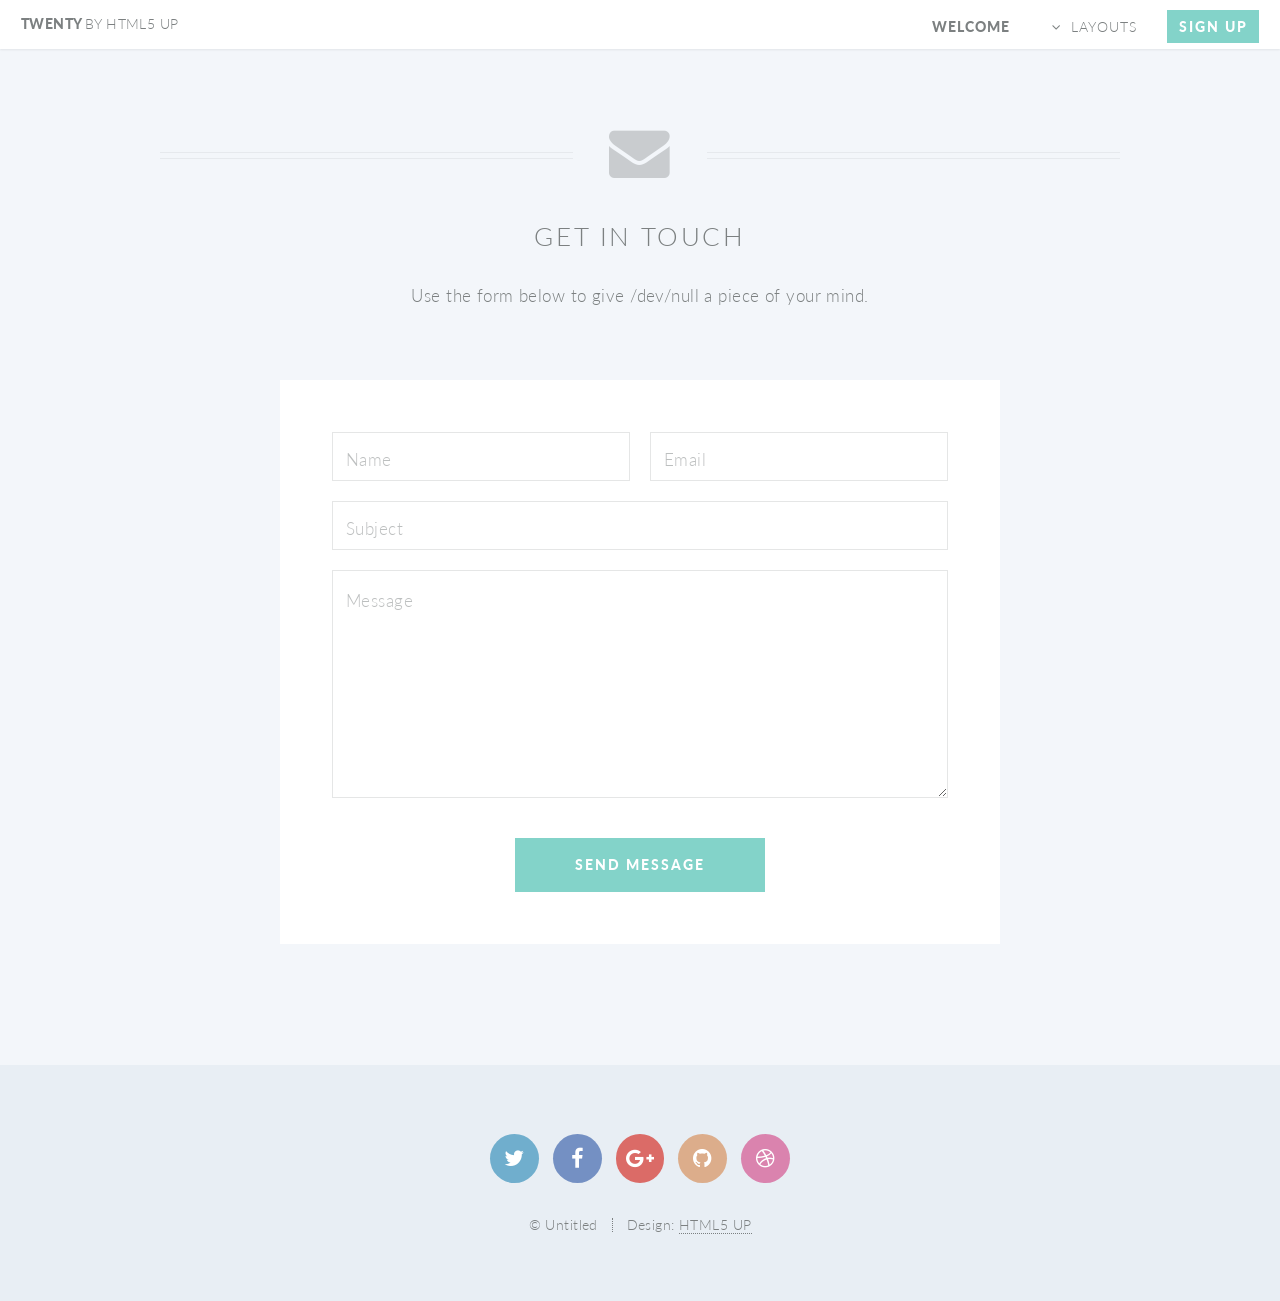
==== contact.html @ ba8e59cf "novo site" ====
<!DOCTYPE HTML>
<!--
	Twenty by HTML5 UP
	html5up.net | @ajlkn
	Free for personal and commercial use under the CCA 3.0 license (html5up.net/license)
-->
<html>
	<head>
		<title>Contact - Twenty by HTML5 UP</title>
		<meta charset="utf-8" />
		<meta name="viewport" content="width=device-width, initial-scale=1" />
		<!--[if lte IE 8]><script src="assets/js/ie/html5shiv.js"></script><![endif]-->
		<link rel="stylesheet" href="assets/css/main.css" />
		<!--[if lte IE 8]><link rel="stylesheet" href="assets/css/ie8.css" /><![endif]-->
		<!--[if lte IE 9]><link rel="stylesheet" href="assets/css/ie9.css" /><![endif]-->
	</head>
	<body class="contact">
		<div id="page-wrapper">

			<!-- Header -->
				<header id="header">
					<h1 id="logo"><a href="index.html">Twenty <span>by HTML5 UP</span></a></h1>
					<nav id="nav">
						<ul>
							<li class="current"><a href="index.html">Welcome</a></li>
							<li class="submenu">
								<a href="#">Layouts</a>
								<ul>
									<li><a href="left-sidebar.html">Left Sidebar</a></li>
									<li><a href="right-sidebar.html">Right Sidebar</a></li>
									<li><a href="no-sidebar.html">No Sidebar</a></li>
									<li><a href="contact.html">Contact</a></li>
									<li class="submenu">
										<a href="#">Submenu</a>
										<ul>
											<li><a href="#">Dolore Sed</a></li>
											<li><a href="#">Consequat</a></li>
											<li><a href="#">Lorem Magna</a></li>
											<li><a href="#">Sed Magna</a></li>
											<li><a href="#">Ipsum Nisl</a></li>
										</ul>
									</li>
								</ul>
							</li>
							<li><a href="#" class="button special">Sign Up</a></li>
						</ul>
					</nav>
				</header>

			<!-- Main -->
				<article id="main">

					<header class="special container">
						<span class="icon fa-envelope"></span>
						<h2>Get In Touch</h2>
						<p>Use the form below to give /dev/null a piece of your mind.</p>
					</header>

					<!-- One -->
						<section class="wrapper style4 special container 75%">

							<!-- Content -->
								<div class="content">
									<form>
										<div class="row 50%">
											<div class="6u 12u(mobile)">
												<input type="text" name="name" placeholder="Name" />
											</div>
											<div class="6u 12u(mobile)">
												<input type="text" name="email" placeholder="Email" />
											</div>
										</div>
										<div class="row 50%">
											<div class="12u">
												<input type="text" name="subject" placeholder="Subject" />
											</div>
										</div>
										<div class="row 50%">
											<div class="12u">
												<textarea name="message" placeholder="Message" rows="7"></textarea>
											</div>
										</div>
										<div class="row">
											<div class="12u">
												<ul class="buttons">
													<li><input type="submit" class="special" value="Send Message" /></li>
												</ul>
											</div>
										</div>
									</form>
								</div>

						</section>

				</article>

			<!-- Footer -->
				<footer id="footer">

					<ul class="icons">
						<li><a href="#" class="icon circle fa-twitter"><span class="label">Twitter</span></a></li>
						<li><a href="#" class="icon circle fa-facebook"><span class="label">Facebook</span></a></li>
						<li><a href="#" class="icon circle fa-google-plus"><span class="label">Google+</span></a></li>
						<li><a href="#" class="icon circle fa-github"><span class="label">Github</span></a></li>
						<li><a href="#" class="icon circle fa-dribbble"><span class="label">Dribbble</span></a></li>
					</ul>

					<ul class="copyright">
						<li>&copy; Untitled</li><li>Design: <a href="http://html5up.net">HTML5 UP</a></li>
					</ul>

				</footer>

		</div>

		<!-- Scripts -->
			<script src="assets/js/jquery.min.js"></script>
			<script src="assets/js/jquery.dropotron.min.js"></script>
			<script src="assets/js/jquery.scrolly.min.js"></script>
			<script src="assets/js/jquery.scrollgress.min.js"></script>
			<script src="assets/js/skel.min.js"></script>
			<script src="assets/js/util.js"></script>
			<!--[if lte IE 8]><script src="assets/js/ie/respond.min.js"></script><![endif]-->
			<script src="assets/js/main.js"></script>

	</body>
</html>
---- assets/css/main.css ----
@import url("font-awesome.min.css");
@import url("https://fonts.googleapis.com/css?family=Lato:300,400,900");

/*
	Twenty by HTML5 UP
	html5up.net | @ajlkn
	Free for personal and commercial use under the CCA 3.0 license (html5up.net/license)
*/

/* Reset */

	html, body, div, span, applet, object, iframe, h1, h2, h3, h4, h5, h6, p, blockquote, pre, a, abbr, acronym, address, big, cite, code, del, dfn, em, img, ins, kbd, q, s, samp, small, strike, strong, sub, sup, tt, var, b, u, i, center, dl, dt, dd, ol, ul, li, fieldset, form, label, legend, table, caption, tbody, tfoot, thead, tr, th, td, article, aside, canvas, details, embed, figure, figcaption, footer, header, hgroup, menu, nav, output, ruby, section, summary, time, mark, audio, video {
		margin: 0;
		padding: 0;
		border: 0;
		font-size: 100%;
		font: inherit;
		vertical-align: baseline;
	}

	article, aside, details, figcaption, figure, footer, header, hgroup, menu, nav, section {
		display: block;
	}

	body {
		line-height: 1;
	}

	ol, ul {
		list-style: none;
	}

	blockquote, q {
		quotes: none;
	}

	blockquote:before, blockquote:after, q:before, q:after {
		content: '';
		content: none;
	}

	table {
		border-collapse: collapse;
		border-spacing: 0;
	}

	body {
		-webkit-text-size-adjust: none;
	}

/* Box Model */

	*, *:before, *:after {
		-moz-box-sizing: border-box;
		-webkit-box-sizing: border-box;
		box-sizing: border-box;
	}

/* Containers */

	.container {
		margin-left: auto;
		margin-right: auto;
	}

	.container.\31 25\25 {
		width: 100%;
		max-width: 1750px;
		min-width: 1400px;
	}

	.container.\37 5\25 {
		width: 1050px;
	}

	.container.\35 0\25 {
		width: 700px;
	}

	.container.\32 5\25 {
		width: 350px;
	}

	.container {
		width: 1400px;
	}

	@media screen and (max-width: 1680px) {

		.container.\31 25\25 {
			width: 100%;
			max-width: 1500px;
			min-width: 1200px;
		}

		.container.\37 5\25 {
			width: 900px;
		}

		.container.\35 0\25 {
			width: 600px;
		}

		.container.\32 5\25 {
			width: 300px;
		}

		.container {
			width: 1200px;
		}

	}

	@media screen and (max-width: 1280px) {

		.container.\31 25\25 {
			width: 100%;
			max-width: 1200px;
			min-width: 960px;
		}

		.container.\37 5\25 {
			width: 720px;
		}

		.container.\35 0\25 {
			width: 480px;
		}

		.container.\32 5\25 {
			width: 240px;
		}

		.container {
			width: 960px;
		}

	}

	@media screen and (max-width: 980px) {

		.container.\31 25\25 {
			width: 100%;
			max-width: 118.75%;
			min-width: 95%;
		}

		.container.\37 5\25 {
			width: 71.25%;
		}

		.container.\35 0\25 {
			width: 47.5%;
		}

		.container.\32 5\25 {
			width: 23.75%;
		}

		.container {
			width: 95%;
		}

	}

	@media screen and (max-width: 840px) {

		.container.\31 25\25 {
			width: 100%;
			max-width: 118.75%;
			min-width: 95%;
		}

		.container.\37 5\25 {
			width: 71.25%;
		}

		.container.\35 0\25 {
			width: 47.5%;
		}

		.container.\32 5\25 {
			width: 23.75%;
		}

		.container {
			width: 95% !important;
		}

	}

	@media screen and (max-width: 736px) {

		.container.\31 25\25 {
			width: 100%;
			max-width: 125%;
			min-width: 100%;
		}

		.container.\37 5\25 {
			width: 75%;
		}

		.container.\35 0\25 {
			width: 50%;
		}

		.container.\32 5\25 {
			width: 25%;
		}

		.container {
			width: 100% !important;
		}

	}

/* Grid */

	.row {
		border-bottom: solid 1px transparent;
		-moz-box-sizing: border-box;
		-webkit-box-sizing: border-box;
		box-sizing: border-box;
	}

	.row > * {
		float: left;
		-moz-box-sizing: border-box;
		-webkit-box-sizing: border-box;
		box-sizing: border-box;
	}

	.row:after, .row:before {
		content: '';
		display: block;
		clear: both;
		height: 0;
	}

	.row.uniform > * > :first-child {
		margin-top: 0;
	}

	.row.uniform > * > :last-child {
		margin-bottom: 0;
	}

	.row.\30 \25 > * {
		padding: 0px 0 0 0px;
	}

	.row.\30 \25 {
		margin: 0px 0 -1px 0px;
	}

	.row.uniform.\30 \25 > * {
		padding: 0px 0 0 0px;
	}

	.row.uniform.\30 \25 {
		margin: 0px 0 -1px 0px;
	}

	.row > * {
		padding: 50px 0 0 50px;
	}

	.row {
		margin: -50px 0 -1px -50px;
	}

	.row.uniform > * {
		padding: 50px 0 0 50px;
	}

	.row.uniform {
		margin: -50px 0 -1px -50px;
	}

	.row.\32 00\25 > * {
		padding: 100px 0 0 100px;
	}

	.row.\32 00\25 {
		margin: -100px 0 -1px -100px;
	}

	.row.uniform.\32 00\25 > * {
		padding: 100px 0 0 100px;
	}

	.row.uniform.\32 00\25 {
		margin: -100px 0 -1px -100px;
	}

	.row.\31 50\25 > * {
		padding: 75px 0 0 75px;
	}

	.row.\31 50\25 {
		margin: -75px 0 -1px -75px;
	}

	.row.uniform.\31 50\25 > * {
		padding: 75px 0 0 75px;
	}

	.row.uniform.\31 50\25 {
		margin: -75px 0 -1px -75px;
	}

	.row.\35 0\25 > * {
		padding: 25px 0 0 25px;
	}

	.row.\35 0\25 {
		margin: -25px 0 -1px -25px;
	}

	.row.uniform.\35 0\25 > * {
		padding: 25px 0 0 25px;
	}

	.row.uniform.\35 0\25 {
		margin: -25px 0 -1px -25px;
	}

	.row.\32 5\25 > * {
		padding: 12.5px 0 0 12.5px;
	}

	.row.\32 5\25 {
		margin: -12.5px 0 -1px -12.5px;
	}

	.row.uniform.\32 5\25 > * {
		padding: 12.5px 0 0 12.5px;
	}

	.row.uniform.\32 5\25 {
		margin: -12.5px 0 -1px -12.5px;
	}

	.\31 2u, .\31 2u\24 {
		width: 100%;
		clear: none;
		margin-left: 0;
	}

	.\31 1u, .\31 1u\24 {
		width: 91.6666666667%;
		clear: none;
		margin-left: 0;
	}

	.\31 0u, .\31 0u\24 {
		width: 83.3333333333%;
		clear: none;
		margin-left: 0;
	}

	.\39 u, .\39 u\24 {
		width: 75%;
		clear: none;
		margin-left: 0;
	}

	.\38 u, .\38 u\24 {
		width: 66.6666666667%;
		clear: none;
		margin-left: 0;
	}

	.\37 u, .\37 u\24 {
		width: 58.3333333333%;
		clear: none;
		margin-left: 0;
	}

	.\36 u, .\36 u\24 {
		width: 50%;
		clear: none;
		margin-left: 0;
	}

	.\35 u, .\35 u\24 {
		width: 41.6666666667%;
		clear: none;
		margin-left: 0;
	}

	.\34 u, .\34 u\24 {
		width: 33.3333333333%;
		clear: none;
		margin-left: 0;
	}

	.\33 u, .\33 u\24 {
		width: 25%;
		clear: none;
		margin-left: 0;
	}

	.\32 u, .\32 u\24 {
		width: 16.6666666667%;
		clear: none;
		margin-left: 0;
	}

	.\31 u, .\31 u\24 {
		width: 8.3333333333%;
		clear: none;
		margin-left: 0;
	}

	.\31 2u\24 + *,
	.\31 1u\24 + *,
	.\31 0u\24 + *,
	.\39 u\24 + *,
	.\38 u\24 + *,
	.\37 u\24 + *,
	.\36 u\24 + *,
	.\35 u\24 + *,
	.\34 u\24 + *,
	.\33 u\24 + *,
	.\32 u\24 + *,
	.\31 u\24 + * {
		clear: left;
	}

	.\-11u {
		margin-left: 91.66667%;
	}

	.\-10u {
		margin-left: 83.33333%;
	}

	.\-9u {
		margin-left: 75%;
	}

	.\-8u {
		margin-left: 66.66667%;
	}

	.\-7u {
		margin-left: 58.33333%;
	}

	.\-6u {
		margin-left: 50%;
	}

	.\-5u {
		margin-left: 41.66667%;
	}

	.\-4u {
		margin-left: 33.33333%;
	}

	.\-3u {
		margin-left: 25%;
	}

	.\-2u {
		margin-left: 16.66667%;
	}

	.\-1u {
		margin-left: 8.33333%;
	}

	@media screen and (max-width: 1680px) {

		.row > * {
			padding: 40px 0 0 40px;
		}

		.row {
			margin: -40px 0 -1px -40px;
		}

		.row.uniform > * {
			padding: 40px 0 0 40px;
		}

		.row.uniform {
			margin: -40px 0 -1px -40px;
		}

		.row.\32 00\25 > * {
			padding: 80px 0 0 80px;
		}

		.row.\32 00\25 {
			margin: -80px 0 -1px -80px;
		}

		.row.uniform.\32 00\25 > * {
			padding: 80px 0 0 80px;
		}

		.row.uniform.\32 00\25 {
			margin: -80px 0 -1px -80px;
		}

		.row.\31 50\25 > * {
			padding: 60px 0 0 60px;
		}

		.row.\31 50\25 {
			margin: -60px 0 -1px -60px;
		}

		.row.uniform.\31 50\25 > * {
			padding: 60px 0 0 60px;
		}

		.row.uniform.\31 50\25 {
			margin: -60px 0 -1px -60px;
		}

		.row.\35 0\25 > * {
			padding: 20px 0 0 20px;
		}

		.row.\35 0\25 {
			margin: -20px 0 -1px -20px;
		}

		.row.uniform.\35 0\25 > * {
			padding: 20px 0 0 20px;
		}

		.row.uniform.\35 0\25 {
			margin: -20px 0 -1px -20px;
		}

		.row.\32 5\25 > * {
			padding: 10px 0 0 10px;
		}

		.row.\32 5\25 {
			margin: -10px 0 -1px -10px;
		}

		.row.uniform.\32 5\25 > * {
			padding: 10px 0 0 10px;
		}

		.row.uniform.\32 5\25 {
			margin: -10px 0 -1px -10px;
		}

		.\31 2u\28wide\29, .\31 2u\24\28wide\29 {
			width: 100%;
			clear: none;
			margin-left: 0;
		}

		.\31 1u\28wide\29, .\31 1u\24\28wide\29 {
			width: 91.6666666667%;
			clear: none;
			margin-left: 0;
		}

		.\31 0u\28wide\29, .\31 0u\24\28wide\29 {
			width: 83.3333333333%;
			clear: none;
			margin-left: 0;
		}

		.\39 u\28wide\29, .\39 u\24\28wide\29 {
			width: 75%;
			clear: none;
			margin-left: 0;
		}

		.\38 u\28wide\29, .\38 u\24\28wide\29 {
			width: 66.6666666667%;
			clear: none;
			margin-left: 0;
		}

		.\37 u\28wide\29, .\37 u\24\28wide\29 {
			width: 58.3333333333%;
			clear: none;
			margin-left: 0;
		}

		.\36 u\28wide\29, .\36 u\24\28wide\29 {
			width: 50%;
			clear: none;
			margin-left: 0;
		}

		.\35 u\28wide\29, .\35 u\24\28wide\29 {
			width: 41.6666666667%;
			clear: none;
			margin-left: 0;
		}

		.\34 u\28wide\29, .\34 u\24\28wide\29 {
			width: 33.3333333333%;
			clear: none;
			margin-left: 0;
		}

		.\33 u\28wide\29, .\33 u\24\28wide\29 {
			width: 25%;
			clear: none;
			margin-left: 0;
		}

		.\32 u\28wide\29, .\32 u\24\28wide\29 {
			width: 16.6666666667%;
			clear: none;
			margin-left: 0;
		}

		.\31 u\28wide\29, .\31 u\24\28wide\29 {
			width: 8.3333333333%;
			clear: none;
			margin-left: 0;
		}

		.\31 2u\24\28wide\29 + *,
		.\31 1u\24\28wide\29 + *,
		.\31 0u\24\28wide\29 + *,
		.\39 u\24\28wide\29 + *,
		.\38 u\24\28wide\29 + *,
		.\37 u\24\28wide\29 + *,
		.\36 u\24\28wide\29 + *,
		.\35 u\24\28wide\29 + *,
		.\34 u\24\28wide\29 + *,
		.\33 u\24\28wide\29 + *,
		.\32 u\24\28wide\29 + *,
		.\31 u\24\28wide\29 + * {
			clear: left;
		}

		.\-11u\28wide\29 {
			margin-left: 91.66667%;
		}

		.\-10u\28wide\29 {
			margin-left: 83.33333%;
		}

		.\-9u\28wide\29 {
			margin-left: 75%;
		}

		.\-8u\28wide\29 {
			margin-left: 66.66667%;
		}

		.\-7u\28wide\29 {
			margin-left: 58.33333%;
		}

		.\-6u\28wide\29 {
			margin-left: 50%;
		}

		.\-5u\28wide\29 {
			margin-left: 41.66667%;
		}

		.\-4u\28wide\29 {
			margin-left: 33.33333%;
		}

		.\-3u\28wide\29 {
			margin-left: 25%;
		}

		.\-2u\28wide\29 {
			margin-left: 16.66667%;
		}

		.\-1u\28wide\29 {
			margin-left: 8.33333%;
		}

	}

	@media screen and (max-width: 1280px) {

		.row > * {
			padding: 40px 0 0 40px;
		}

		.row {
			margin: -40px 0 -1px -40px;
		}

		.row.uniform > * {
			padding: 40px 0 0 40px;
		}

		.row.uniform {
			margin: -40px 0 -1px -40px;
		}

		.row.\32 00\25 > * {
			padding: 80px 0 0 80px;
		}

		.row.\32 00\25 {
			margin: -80px 0 -1px -80px;
		}

		.row.uniform.\32 00\25 > * {
			padding: 80px 0 0 80px;
		}

		.row.uniform.\32 00\25 {
			margin: -80px 0 -1px -80px;
		}

		.row.\31 50\25 > * {
			padding: 60px 0 0 60px;
		}

		.row.\31 50\25 {
			margin: -60px 0 -1px -60px;
		}

		.row.uniform.\31 50\25 > * {
			padding: 60px 0 0 60px;
		}

		.row.uniform.\31 50\25 {
			margin: -60px 0 -1px -60px;
		}

		.row.\35 0\25 > * {
			padding: 20px 0 0 20px;
		}

		.row.\35 0\25 {
			margin: -20px 0 -1px -20px;
		}

		.row.uniform.\35 0\25 > * {
			padding: 20px 0 0 20px;
		}

		.row.uniform.\35 0\25 {
			margin: -20px 0 -1px -20px;
		}

		.row.\32 5\25 > * {
			padding: 10px 0 0 10px;
		}

		.row.\32 5\25 {
			margin: -10px 0 -1px -10px;
		}

		.row.uniform.\32 5\25 > * {
			padding: 10px 0 0 10px;
		}

		.row.uniform.\32 5\25 {
			margin: -10px 0 -1px -10px;
		}

		.\31 2u\28normal\29, .\31 2u\24\28normal\29 {
			width: 100%;
			clear: none;
			margin-left: 0;
		}

		.\31 1u\28normal\29, .\31 1u\24\28normal\29 {
			width: 91.6666666667%;
			clear: none;
			margin-left: 0;
		}

		.\31 0u\28normal\29, .\31 0u\24\28normal\29 {
			width: 83.3333333333%;
			clear: none;
			margin-left: 0;
		}

		.\39 u\28normal\29, .\39 u\24\28normal\29 {
			width: 75%;
			clear: none;
			margin-left: 0;
		}

		.\38 u\28normal\29, .\38 u\24\28normal\29 {
			width: 66.6666666667%;
			clear: none;
			margin-left: 0;
		}

		.\37 u\28normal\29, .\37 u\24\28normal\29 {
			width: 58.3333333333%;
			clear: none;
			margin-left: 0;
		}

		.\36 u\28normal\29, .\36 u\24\28normal\29 {
			width: 50%;
			clear: none;
			margin-left: 0;
		}

		.\35 u\28normal\29, .\35 u\24\28normal\29 {
			width: 41.6666666667%;
			clear: none;
			margin-left: 0;
		}

		.\34 u\28normal\29, .\34 u\24\28normal\29 {
			width: 33.3333333333%;
			clear: none;
			margin-left: 0;
		}

		.\33 u\28normal\29, .\33 u\24\28normal\29 {
			width: 25%;
			clear: none;
			margin-left: 0;
		}

		.\32 u\28normal\29, .\32 u\24\28normal\29 {
			width: 16.6666666667%;
			clear: none;
			margin-left: 0;
		}

		.\31 u\28normal\29, .\31 u\24\28normal\29 {
			width: 8.3333333333%;
			clear: none;
			margin-left: 0;
		}

		.\31 2u\24\28normal\29 + *,
		.\31 1u\24\28normal\29 + *,
		.\31 0u\24\28normal\29 + *,
		.\39 u\24\28normal\29 + *,
		.\38 u\24\28normal\29 + *,
		.\37 u\24\28normal\29 + *,
		.\36 u\24\28normal\29 + *,
		.\35 u\24\28normal\29 + *,
		.\34 u\24\28normal\29 + *,
		.\33 u\24\28normal\29 + *,
		.\32 u\24\28normal\29 + *,
		.\31 u\24\28normal\29 + * {
			clear: left;
		}

		.\-11u\28normal\29 {
			margin-left: 91.66667%;
		}

		.\-10u\28normal\29 {
			margin-left: 83.33333%;
		}

		.\-9u\28normal\29 {
			margin-left: 75%;
		}

		.\-8u\28normal\29 {
			margin-left: 66.66667%;
		}

		.\-7u\28normal\29 {
			margin-left: 58.33333%;
		}

		.\-6u\28normal\29 {
			margin-left: 50%;
		}

		.\-5u\28normal\29 {
			margin-left: 41.66667%;
		}

		.\-4u\28normal\29 {
			margin-left: 33.33333%;
		}

		.\-3u\28normal\29 {
			margin-left: 25%;
		}

		.\-2u\28normal\29 {
			margin-left: 16.66667%;
		}

		.\-1u\28normal\29 {
			margin-left: 8.33333%;
		}

	}

	@media screen and (max-width: 980px) {

		.row > * {
			padding: 30px 0 0 30px;
		}

		.row {
			margin: -30px 0 -1px -30px;
		}

		.row.uniform > * {
			padding: 30px 0 0 30px;
		}

		.row.uniform {
			margin: -30px 0 -1px -30px;
		}

		.row.\32 00\25 > * {
			padding: 60px 0 0 60px;
		}

		.row.\32 00\25 {
			margin: -60px 0 -1px -60px;
		}

		.row.uniform.\32 00\25 > * {
			padding: 60px 0 0 60px;
		}

		.row.uniform.\32 00\25 {
			margin: -60px 0 -1px -60px;
		}

		.row.\31 50\25 > * {
			padding: 45px 0 0 45px;
		}

		.row.\31 50\25 {
			margin: -45px 0 -1px -45px;
		}

		.row.uniform.\31 50\25 > * {
			padding: 45px 0 0 45px;
		}

		.row.uniform.\31 50\25 {
			margin: -45px 0 -1px -45px;
		}

		.row.\35 0\25 > * {
			padding: 15px 0 0 15px;
		}

		.row.\35 0\25 {
			margin: -15px 0 -1px -15px;
		}

		.row.uniform.\35 0\25 > * {
			padding: 15px 0 0 15px;
		}

		.row.uniform.\35 0\25 {
			margin: -15px 0 -1px -15px;
		}

		.row.\32 5\25 > * {
			padding: 7.5px 0 0 7.5px;
		}

		.row.\32 5\25 {
			margin: -7.5px 0 -1px -7.5px;
		}

		.row.uniform.\32 5\25 > * {
			padding: 7.5px 0 0 7.5px;
		}

		.row.uniform.\32 5\25 {
			margin: -7.5px 0 -1px -7.5px;
		}

		.\31 2u\28narrow\29, .\31 2u\24\28narrow\29 {
			width: 100%;
			clear: none;
			margin-left: 0;
		}

		.\31 1u\28narrow\29, .\31 1u\24\28narrow\29 {
			width: 91.6666666667%;
			clear: none;
			margin-left: 0;
		}

		.\31 0u\28narrow\29, .\31 0u\24\28narrow\29 {
			width: 83.3333333333%;
			clear: none;
			margin-left: 0;
		}

		.\39 u\28narrow\29, .\39 u\24\28narrow\29 {
			width: 75%;
			clear: none;
			margin-left: 0;
		}

		.\38 u\28narrow\29, .\38 u\24\28narrow\29 {
			width: 66.6666666667%;
			clear: none;
			margin-left: 0;
		}

		.\37 u\28narrow\29, .\37 u\24\28narrow\29 {
			width: 58.3333333333%;
			clear: none;
			margin-left: 0;
		}

		.\36 u\28narrow\29, .\36 u\24\28narrow\29 {
			width: 50%;
			clear: none;
			margin-left: 0;
		}

		.\35 u\28narrow\29, .\35 u\24\28narrow\29 {
			width: 41.6666666667%;
			clear: none;
			margin-left: 0;
		}

		.\34 u\28narrow\29, .\34 u\24\28narrow\29 {
			width: 33.3333333333%;
			clear: none;
			margin-left: 0;
		}

		.\33 u\28narrow\29, .\33 u\24\28narrow\29 {
			width: 25%;
			clear: none;
			margin-left: 0;
		}

		.\32 u\28narrow\29, .\32 u\24\28narrow\29 {
			width: 16.6666666667%;
			clear: none;
			margin-left: 0;
		}

		.\31 u\28narrow\29, .\31 u\24\28narrow\29 {
			width: 8.3333333333%;
			clear: none;
			margin-left: 0;
		}

		.\31 2u\24\28narrow\29 + *,
		.\31 1u\24\28narrow\29 + *,
		.\31 0u\24\28narrow\29 + *,
		.\39 u\24\28narrow\29 + *,
		.\38 u\24\28narrow\29 + *,
		.\37 u\24\28narrow\29 + *,
		.\36 u\24\28narrow\29 + *,
		.\35 u\24\28narrow\29 + *,
		.\34 u\24\28narrow\29 + *,
		.\33 u\24\28narrow\29 + *,
		.\32 u\24\28narrow\29 + *,
		.\31 u\24\28narrow\29 + * {
			clear: left;
		}

		.\-11u\28narrow\29 {
			margin-left: 91.66667%;
		}

		.\-10u\28narrow\29 {
			margin-left: 83.33333%;
		}

		.\-9u\28narrow\29 {
			margin-left: 75%;
		}

		.\-8u\28narrow\29 {
			margin-left: 66.66667%;
		}

		.\-7u\28narrow\29 {
			margin-left: 58.33333%;
		}

		.\-6u\28narrow\29 {
			margin-left: 50%;
		}

		.\-5u\28narrow\29 {
			margin-left: 41.66667%;
		}

		.\-4u\28narrow\29 {
			margin-left: 33.33333%;
		}

		.\-3u\28narrow\29 {
			margin-left: 25%;
		}

		.\-2u\28narrow\29 {
			margin-left: 16.66667%;
		}

		.\-1u\28narrow\29 {
			margin-left: 8.33333%;
		}

	}

	@media screen and (max-width: 840px) {

		.row > * {
			padding: 30px 0 0 30px;
		}

		.row {
			margin: -30px 0 -1px -30px;
		}

		.row.uniform > * {
			padding: 30px 0 0 30px;
		}

		.row.uniform {
			margin: -30px 0 -1px -30px;
		}

		.row.\32 00\25 > * {
			padding: 60px 0 0 60px;
		}

		.row.\32 00\25 {
			margin: -60px 0 -1px -60px;
		}

		.row.uniform.\32 00\25 > * {
			padding: 60px 0 0 60px;
		}

		.row.uniform.\32 00\25 {
			margin: -60px 0 -1px -60px;
		}

		.row.\31 50\25 > * {
			padding: 45px 0 0 45px;
		}

		.row.\31 50\25 {
			margin: -45px 0 -1px -45px;
		}

		.row.uniform.\31 50\25 > * {
			padding: 45px 0 0 45px;
		}

		.row.uniform.\31 50\25 {
			margin: -45px 0 -1px -45px;
		}

		.row.\35 0\25 > * {
			padding: 15px 0 0 15px;
		}

		.row.\35 0\25 {
			margin: -15px 0 -1px -15px;
		}

		.row.uniform.\35 0\25 > * {
			padding: 15px 0 0 15px;
		}

		.row.uniform.\35 0\25 {
			margin: -15px 0 -1px -15px;
		}

		.row.\32 5\25 > * {
			padding: 7.5px 0 0 7.5px;
		}

		.row.\32 5\25 {
			margin: -7.5px 0 -1px -7.5px;
		}

		.row.uniform.\32 5\25 > * {
			padding: 7.5px 0 0 7.5px;
		}

		.row.uniform.\32 5\25 {
			margin: -7.5px 0 -1px -7.5px;
		}

		.\31 2u\28narrower\29, .\31 2u\24\28narrower\29 {
			width: 100%;
			clear: none;
			margin-left: 0;
		}

		.\31 1u\28narrower\29, .\31 1u\24\28narrower\29 {
			width: 91.6666666667%;
			clear: none;
			margin-left: 0;
		}

		.\31 0u\28narrower\29, .\31 0u\24\28narrower\29 {
			width: 83.3333333333%;
			clear: none;
			margin-left: 0;
		}

		.\39 u\28narrower\29, .\39 u\24\28narrower\29 {
			width: 75%;
			clear: none;
			margin-left: 0;
		}

		.\38 u\28narrower\29, .\38 u\24\28narrower\29 {
			width: 66.6666666667%;
			clear: none;
			margin-left: 0;
		}

		.\37 u\28narrower\29, .\37 u\24\28narrower\29 {
			width: 58.3333333333%;
			clear: none;
			margin-left: 0;
		}

		.\36 u\28narrower\29, .\36 u\24\28narrower\29 {
			width: 50%;
			clear: none;
			margin-left: 0;
		}

		.\35 u\28narrower\29, .\35 u\24\28narrower\29 {
			width: 41.6666666667%;
			clear: none;
			margin-left: 0;
		}

		.\34 u\28narrower\29, .\34 u\24\28narrower\29 {
			width: 33.3333333333%;
			clear: none;
			margin-left: 0;
		}

		.\33 u\28narrower\29, .\33 u\24\28narrower\29 {
			width: 25%;
			clear: none;
			margin-left: 0;
		}

		.\32 u\28narrower\29, .\32 u\24\28narrower\29 {
			width: 16.6666666667%;
			clear: none;
			margin-left: 0;
		}

		.\31 u\28narrower\29, .\31 u\24\28narrower\29 {
			width: 8.3333333333%;
			clear: none;
			margin-left: 0;
		}

		.\31 2u\24\28narrower\29 + *,
		.\31 1u\24\28narrower\29 + *,
		.\31 0u\24\28narrower\29 + *,
		.\39 u\24\28narrower\29 + *,
		.\38 u\24\28narrower\29 + *,
		.\37 u\24\28narrower\29 + *,
		.\36 u\24\28narrower\29 + *,
		.\35 u\24\28narrower\29 + *,
		.\34 u\24\28narrower\29 + *,
		.\33 u\24\28narrower\29 + *,
		.\32 u\24\28narrower\29 + *,
		.\31 u\24\28narrower\29 + * {
			clear: left;
		}

		.\-11u\28narrower\29 {
			margin-left: 91.66667%;
		}

		.\-10u\28narrower\29 {
			margin-left: 83.33333%;
		}

		.\-9u\28narrower\29 {
			margin-left: 75%;
		}

		.\-8u\28narrower\29 {
			margin-left: 66.66667%;
		}

		.\-7u\28narrower\29 {
			margin-left: 58.33333%;
		}

		.\-6u\28narrower\29 {
			margin-left: 50%;
		}

		.\-5u\28narrower\29 {
			margin-left: 41.66667%;
		}

		.\-4u\28narrower\29 {
			margin-left: 33.33333%;
		}

		.\-3u\28narrower\29 {
			margin-left: 25%;
		}

		.\-2u\28narrower\29 {
			margin-left: 16.66667%;
		}

		.\-1u\28narrower\29 {
			margin-left: 8.33333%;
		}

	}

	@media screen and (max-width: 736px) {

		.row > * {
			padding: 30px 0 0 30px;
		}

		.row {
			margin: -30px 0 -1px -30px;
		}

		.row.uniform > * {
			padding: 30px 0 0 30px;
		}

		.row.uniform {
			margin: -30px 0 -1px -30px;
		}

		.row.\32 00\25 > * {
			padding: 60px 0 0 60px;
		}

		.row.\32 00\25 {
			margin: -60px 0 -1px -60px;
		}

		.row.uniform.\32 00\25 > * {
			padding: 60px 0 0 60px;
		}

		.row.uniform.\32 00\25 {
			margin: -60px 0 -1px -60px;
		}

		.row.\31 50\25 > * {
			padding: 45px 0 0 45px;
		}

		.row.\31 50\25 {
			margin: -45px 0 -1px -45px;
		}

		.row.uniform.\31 50\25 > * {
			padding: 45px 0 0 45px;
		}

		.row.uniform.\31 50\25 {
			margin: -45px 0 -1px -45px;
		}

		.row.\35 0\25 > * {
			padding: 15px 0 0 15px;
		}

		.row.\35 0\25 {
			margin: -15px 0 -1px -15px;
		}

		.row.uniform.\35 0\25 > * {
			padding: 15px 0 0 15px;
		}

		.row.uniform.\35 0\25 {
			margin: -15px 0 -1px -15px;
		}

		.row.\32 5\25 > * {
			padding: 7.5px 0 0 7.5px;
		}

		.row.\32 5\25 {
			margin: -7.5px 0 -1px -7.5px;
		}

		.row.uniform.\32 5\25 > * {
			padding: 7.5px 0 0 7.5px;
		}

		.row.uniform.\32 5\25 {
			margin: -7.5px 0 -1px -7.5px;
		}

		.\31 2u\28mobile\29, .\31 2u\24\28mobile\29 {
			width: 100%;
			clear: none;
			margin-left: 0;
		}

		.\31 1u\28mobile\29, .\31 1u\24\28mobile\29 {
			width: 91.6666666667%;
			clear: none;
			margin-left: 0;
		}

		.\31 0u\28mobile\29, .\31 0u\24\28mobile\29 {
			width: 83.3333333333%;
			clear: none;
			margin-left: 0;
		}

		.\39 u\28mobile\29, .\39 u\24\28mobile\29 {
			width: 75%;
			clear: none;
			margin-left: 0;
		}

		.\38 u\28mobile\29, .\38 u\24\28mobile\29 {
			width: 66.6666666667%;
			clear: none;
			margin-left: 0;
		}

		.\37 u\28mobile\29, .\37 u\24\28mobile\29 {
			width: 58.3333333333%;
			clear: none;
			margin-left: 0;
		}

		.\36 u\28mobile\29, .\36 u\24\28mobile\29 {
			width: 50%;
			clear: none;
			margin-left: 0;
		}

		.\35 u\28mobile\29, .\35 u\24\28mobile\29 {
			width: 41.6666666667%;
			clear: none;
			margin-left: 0;
		}

		.\34 u\28mobile\29, .\34 u\24\28mobile\29 {
			width: 33.3333333333%;
			clear: none;
			margin-left: 0;
		}

		.\33 u\28mobile\29, .\33 u\24\28mobile\29 {
			width: 25%;
			clear: none;
			margin-left: 0;
		}

		.\32 u\28mobile\29, .\32 u\24\28mobile\29 {
			width: 16.6666666667%;
			clear: none;
			margin-left: 0;
		}

		.\31 u\28mobile\29, .\31 u\24\28mobile\29 {
			width: 8.3333333333%;
			clear: none;
			margin-left: 0;
		}

		.\31 2u\24\28mobile\29 + *,
		.\31 1u\24\28mobile\29 + *,
		.\31 0u\24\28mobile\29 + *,
		.\39 u\24\28mobile\29 + *,
		.\38 u\24\28mobile\29 + *,
		.\37 u\24\28mobile\29 + *,
		.\36 u\24\28mobile\29 + *,
		.\35 u\24\28mobile\29 + *,
		.\34 u\24\28mobile\29 + *,
		.\33 u\24\28mobile\29 + *,
		.\32 u\24\28mobile\29 + *,
		.\31 u\24\28mobile\29 + * {
			clear: left;
		}

		.\-11u\28mobile\29 {
			margin-left: 91.66667%;
		}

		.\-10u\28mobile\29 {
			margin-left: 83.33333%;
		}

		.\-9u\28mobile\29 {
			margin-left: 75%;
		}

		.\-8u\28mobile\29 {
			margin-left: 66.66667%;
		}

		.\-7u\28mobile\29 {
			margin-left: 58.33333%;
		}

		.\-6u\28mobile\29 {
			margin-left: 50%;
		}

		.\-5u\28mobile\29 {
			margin-left: 41.66667%;
		}

		.\-4u\28mobile\29 {
			margin-left: 33.33333%;
		}

		.\-3u\28mobile\29 {
			margin-left: 25%;
		}

		.\-2u\28mobile\29 {
			margin-left: 16.66667%;
		}

		.\-1u\28mobile\29 {
			margin-left: 8.33333%;
		}

	}

/* Basic */

	body {
		background: #f3f6fa;
	}

		body.is-loading *, body.is-loading *:before, body.is-loading *:after {
			-moz-animation: none !important;
			-webkit-animation: none !important;
			-ms-animation: none !important;
			animation: none !important;
			-moz-transition: none !important;
			-webkit-transition: none !important;
			-ms-transition: none !important;
			transition: none !important;
		}

	body, input, select, textarea {
		color: #7c8081;
		font-family: 'Lato', sans-serif;
		font-size: 15pt;
		font-weight: 300;
		letter-spacing: 0.025em;
		line-height: 1.75em;
	}

	a {
		-moz-transition: color 0.2s ease-in-out, border-color 0.2s ease-in-out, background-color 0.2s ease-in-out;
		-webkit-transition: color 0.2s ease-in-out, border-color 0.2s ease-in-out, background-color 0.2s ease-in-out;
		-ms-transition: color 0.2s ease-in-out, border-color 0.2s ease-in-out, background-color 0.2s ease-in-out;
		transition: color 0.2s ease-in-out, border-color 0.2s ease-in-out, background-color 0.2s ease-in-out;
		color: #3fb1a3;
		text-decoration: none;
		border-bottom: dotted 1px;
	}

		a:hover {
			border-bottom-color: transparent;
		}

	strong, b {
		font-weight: 400;
	}

	p, ul, ol, dl, table, blockquote {
		margin: 0 0 2em 0;
	}

	h1, h2, h3, h4, h5, h6 {
		color: inherit;
		font-weight: 300;
		line-height: 1.75em;
		margin-bottom: 1em;
		text-transform: uppercase;
	}

		h1 a, h2 a, h3 a, h4 a, h5 a, h6 a {
			color: inherit;
			text-decoration: none;
			border: 0;
		}

	h2 {
		font-size: 1.5em;
		letter-spacing: 0.1em;
	}

	h3 {
		font-size: 1.15em;
		letter-spacing: 0.025em;
	}

	sub {
		font-size: 0.8em;
		position: relative;
		top: 0.5em;
	}

	sup {
		font-size: 0.8em;
		position: relative;
		top: -0.5em;
	}

	hr {
		border-top: solid 1px rgba(124, 128, 129, 0.2);
		border: 0;
		margin-bottom: 1.5em;
	}

	blockquote {
		border-left: solid 0.5em rgba(124, 128, 129, 0.2);
		font-style: italic;
		padding: 1em 0 1em 2em;
	}

/* Section/Article */

	section.special, article.special {
		text-align: center;
	}

	header.major {
		padding-bottom: 2em;
	}

	header.special {
		margin-bottom: 5em;
		padding-top: 7em;
		position: relative;
		text-align: center;
	}

		header.special:before, header.special:after {
			border-bottom: solid 1.5px;
			border-top: solid 1.5px;
			content: '';
			height: 7px;
			opacity: 0.1;
			position: absolute;
			top: 1.75em;
			width: 43%;
		}

		header.special:before {
			left: 0;
		}

		header.special:after {
			right: 0;
		}

		header.special h2 {
			margin-bottom: 0;
		}

		header.special h2 + p {
			margin-bottom: 0;
			padding-top: 1.5em;
		}

		header.special .icon {
			cursor: default;
			height: 7em;
			left: 0;
			position: absolute;
			text-align: center;
			top: 1em;
			width: 100%;
		}

			header.special .icon:before {
				font-size: 3.5em;
				opacity: 0.35;
			}

	footer > :last-child {
		margin-bottom: 0;
	}

	footer.major {
		padding-top: 3em;
	}

/* Form */

	input[type="text"],
	input[type="password"],
	input[type="email"],
	textarea {
		-moz-transition: background-color 0.2s ease-in-out, border-color 0.2s ease-in-out;
		-webkit-transition: background-color 0.2s ease-in-out, border-color 0.2s ease-in-out;
		-ms-transition: background-color 0.2s ease-in-out, border-color 0.2s ease-in-out;
		transition: background-color 0.2s ease-in-out, border-color 0.2s ease-in-out;
		-moz-appearance: none;
		-webkit-appearance: none;
		-ms-appearance: none;
		appearance: none;
		background: none;
		border: solid 1px rgba(124, 128, 129, 0.2);
		color: inherit;
		display: block;
		padding: 0.75em;
		text-decoration: none;
		width: 100%;
		outline: 0;
	}

		input[type="text"]:focus,
		input[type="password"]:focus,
		input[type="email"]:focus,
		textarea:focus {
			border-color: #83d3c9;
		}

	input[type="text"],
	input[type="password"],
	input[type="email"] {
		line-height: 1em;
	}

	::-webkit-input-placeholder {
		color: inherit;
		opacity: 0.5;
		position: relative;
		top: 3px;
	}

	:-moz-placeholder {
		color: inherit;
		opacity: 0.5;
	}

	::-moz-placeholder {
		color: inherit;
		opacity: 0.5;
	}

	:-ms-input-placeholder {
		color: inherit;
		opacity: 0.5;
	}

	.formerize-placeholder {
		color: rgba(124, 128, 129, 0.5) !important;
	}

/* Image */

	.image {
		border: 0;
		position: relative;
	}

		.image:before {
			background: url("images/overlay.png");
			content: '';
			height: 100%;
			left: 0;
			position: absolute;
			top: 0;
			width: 100%;
		}

		.image.fit {
			display: block;
		}

			.image.fit img {
				display: block;
				width: 100%;
			}

		.image.featured {
			display: block;
			margin: 0 0 2em 0;
		}

			.image.featured img {
				display: block;
				width: 100%;
			}

/* Icon */

	.icon {
		text-decoration: none;
		position: relative;
	}

		.icon:before {
			-moz-osx-font-smoothing: grayscale;
			-webkit-font-smoothing: antialiased;
			font-family: FontAwesome;
			font-style: normal;
			font-weight: normal;
			text-transform: none !important;
		}

		.icon.circle {
			-moz-transition: all 0.2s ease-in-out;
			-webkit-transition: all 0.2s ease-in-out;
			-ms-transition: all 0.2s ease-in-out;
			transition: all 0.2s ease-in-out;
			border: 0;
			border-radius: 100%;
			display: inline-block;
			font-size: 1.25em;
			height: 2.25em;
			left: 0;
			line-height: 2.25em;
			text-align: center;
			text-decoration: none;
			top: 0;
			width: 2.25em;
		}

			.icon.circle:hover {
				top: -0.2em;
			}

			.icon.circle.fa-twitter {
				background: #70aecd;
				color: #fff;
			}

				.icon.circle.fa-twitter:hover {
					background: #7fb7d2;
				}

			.icon.circle.fa-facebook {
				background: #7490c3;
				color: #fff;
			}

				.icon.circle.fa-facebook:hover {
					background: #829bc9;
				}

			.icon.circle.fa-google-plus {
				background: #db6b67;
				color: #fff;
			}

				.icon.circle.fa-google-plus:hover {
					background: #df7b77;
				}

			.icon.circle.fa-github {
				background: #dcad8b;
				color: #fff;
			}

				.icon.circle.fa-github:hover {
					background: #e1b89b;
				}

			.icon.circle.fa-dribbble {
				background: #da83ae;
				color: #fff;
			}

				.icon.circle.fa-dribbble:hover {
					background: #df93b8;
				}

		.icon.featured {
			cursor: default;
			display: block;
			margin: 0 0 1.5em 0;
			opacity: 0.35;
			text-align: center;
		}

			.icon.featured:before {
				font-size: 5em;
				line-height: 1em;
			}

		.icon > .label {
			display: none;
		}

/* List */

	ol.default {
		list-style: decimal;
		padding-left: 1.25em;
	}

		ol.default li {
			padding-left: 0.25em;
		}

	ul.default {
		list-style: disc;
		padding-left: 1em;
	}

		ul.default li {
			padding-left: 0.5em;
		}

	ul.icons {
		cursor: default;
	}

		ul.icons li {
			display: inline-block;
			line-height: 1em;
			padding-left: 0.5em;
		}

			ul.icons li:first-child {
				padding-left: 0;
			}

	ul.featured-icons {
		cursor: default;
		margin: -0.75em 0 0 0;
		opacity: 0.35;
		overflow: hidden;
		position: relative;
	}

		ul.featured-icons li {
			display: block;
			float: left;
			text-align: center;
			width: 50%;
		}

			ul.featured-icons li .icon {
				display: inline-block;
				font-size: 6.25em;
				height: 1.25em;
				line-height: 1.25em;
				width: 1em;
			}

	ul.buttons {
		cursor: default;
	}

		ul.buttons:last-child {
			margin-bottom: 0;
		}

		ul.buttons li {
			display: inline-block;
			padding: 0 0 0 1.5em;
		}

			ul.buttons li:first-child {
				padding: 0;
			}

		ul.buttons.vertical li {
			display: block;
			padding: 1.5em 0 0 0;
		}

			ul.buttons.vertical li:first-child {
				padding: 0;
			}

/* Table */

	table {
		width: 100%;
	}

		table.default {
			width: 100%;
		}

			table.default tbody tr {
				border-bottom: solid 1px rgba(124, 128, 129, 0.2);
			}

			table.default td {
				padding: 0.5em 1em 0.5em 1em;
			}

			table.default th {
				font-weight: 400;
				padding: 0.5em 1em 0.5em 1em;
				text-align: left;
			}

			table.default thead {
				background: #7c8081;
				color: #fff;
			}

/* Button */

	input[type="button"],
	input[type="submit"],
	input[type="reset"],
	.button {
		-moz-appearance: none;
		-webkit-appearance: none;
		-ms-appearance: none;
		appearance: none;
		-moz-transition: color 0.2s ease-in-out, border-color 0.2s ease-in-out, background-color 0.2s ease-in-out;
		-webkit-transition: color 0.2s ease-in-out, border-color 0.2s ease-in-out, background-color 0.2s ease-in-out;
		-ms-transition: color 0.2s ease-in-out, border-color 0.2s ease-in-out, background-color 0.2s ease-in-out;
		transition: color 0.2s ease-in-out, border-color 0.2s ease-in-out, background-color 0.2s ease-in-out;
		background: none;
		border: solid 1px;
		color: inherit;
		cursor: pointer;
		display: inline-block;
		font-size: 0.8em;
		font-weight: 900;
		letter-spacing: 2px;
		min-width: 18em;
		padding: 0 0.75em;
		line-height: 3.75em;
		text-align: center;
		text-decoration: none;
		text-transform: uppercase;
	}

		input[type="button"]:hover,
		input[type="submit"]:hover,
		input[type="reset"]:hover,
		.button:hover {
			background: rgba(188, 202, 206, 0.15);
			border-color: inherit;
		}

		input[type="button"].special,
		input[type="submit"].special,
		input[type="reset"].special,
		.button.special {
			background: #83d3c9;
			border-color: #83d3c9;
			color: #fff !important;
		}

			input[type="button"].special:hover,
			input[type="submit"].special:hover,
			input[type="reset"].special:hover,
			.button.special:hover {
				background: #96dad1 !important;
				border-color: #96dad1 !important;
			}

		input[type="button"].fit,
		input[type="submit"].fit,
		input[type="reset"].fit,
		.button.fit {
			width: 100%;
		}

		input[type="button"].small,
		input[type="submit"].small,
		input[type="reset"].small,
		.button.small {
			font-size: 0.7em;
			min-width: 14em;
			padding: 0.5em 0;
		}

/* Wrapper */

	.wrapper {
		margin-bottom: 5em;
		padding: 5em;
	}

		.wrapper.style1 {
			padding: 0;
		}

		.wrapper.style2 {
			background-color: #83d3c9;
			background-image: url("images/light-bl.svg"), url("images/light-br.svg");
			background-position: bottom left, bottom right;
			background-repeat: no-repeat, no-repeat;
			background-size: 25em, 25em;
			color: #fff;
		}

			.wrapper.style2 .button:hover {
				background: rgba(255, 255, 255, 0.15) !important;
			}

			.wrapper.style2 .button.special {
				background: #fff;
				border-color: #fff;
				color: #83d3c9 !important;
			}

				.wrapper.style2 .button.special:hover {
					border-color: inherit !important;
					color: #fff !important;
				}

		.wrapper.style3 {
			background: #fff;
			color: inherit;
		}

		.wrapper.style4 {
			background: #fff;
			color: inherit;
			padding: 4em;
		}

/* Header */

	@-moz-keyframes reveal-header {
		0% {
			top: -5em;
		}

		100% {
			top: 0;
		}
	}

	@-webkit-keyframes reveal-header {
		0% {
			top: -5em;
		}

		100% {
			top: 0;
		}
	}

	@-ms-keyframes reveal-header {
		0% {
			top: -5em;
		}

		100% {
			top: 0;
		}
	}

	@keyframes reveal-header {
		0% {
			top: -5em;
		}

		100% {
			top: 0;
		}
	}

	#header {
		background: #fff;
		box-shadow: 0 1px 2px 0 rgba(0, 0, 0, 0.075);
		color: inherit;
		cursor: default;
		font-size: 0.8em;
		left: 0;
		padding: 1em 1.5em;
		position: fixed;
		top: 0;
		width: 100%;
		z-index: 10000;
	}

		#header h1 {
			font-weight: 900;
			margin: 0;
		}

			#header h1 span {
				font-weight: 300;
			}

		#header nav {
			letter-spacing: 0.075em;
			position: absolute;
			right: 1.5em;
			text-transform: uppercase;
			top: 0.75em;
		}

			#header nav ul li {
				display: inline-block;
				margin-left: 1.5em;
			}

				#header nav ul li > ul {
					display: none;
				}

				#header nav ul li a {
					border: solid 1px transparent;
					color: inherit;
					display: inline-block;
					line-height: 1em;
					padding: 0.6em 0.75em;
					text-decoration: none;
				}

				#header nav ul li input[type="button"],
				#header nav ul li input[type="submit"],
				#header nav ul li input[type="reset"],
				#header nav ul li .button {
					font-size: 1em;
					min-width: 0;
					width: auto;
				}

				#header nav ul li.submenu > a {
					text-decoration: none;
				}

					#header nav ul li.submenu > a:before {
						-moz-osx-font-smoothing: grayscale;
						-webkit-font-smoothing: antialiased;
						font-family: FontAwesome;
						font-style: normal;
						font-weight: normal;
						text-transform: none !important;
					}

					#header nav ul li.submenu > a:before {
						content: '\f107';
						margin-right: 0.65em;
					}

				#header nav ul li.active > a, #header nav ul li:hover > a {
					-moz-transition: all 0.2s ease-in-out;
					-webkit-transition: all 0.2s ease-in-out;
					-ms-transition: all 0.2s ease-in-out;
					transition: all 0.2s ease-in-out;
					background: rgba(188, 202, 206, 0.15);
				}

				#header nav ul li.current > a {
					font-weight: 900;
				}

		#header.reveal {
			-moz-animation: reveal-header 0.5s;
			-webkit-animation: reveal-header 0.5s;
			-ms-animation: reveal-header 0.5s;
			animation: reveal-header 0.5s;
		}

		#header.alt {
			-moz-animation: none;
			-webkit-animation: none;
			-ms-animation: none;
			animation: none;
			background: transparent;
			box-shadow: none;
			color: #fff;
			padding: 2em 2.5em;
			position: absolute;
		}

			#header.alt nav {
				right: 2.5em;
				top: 1.75em;
			}

				#header.alt nav ul li.active > a, #header.alt nav ul li:hover > a {
					border: solid 1px;
				}

/* Dropotron */

	.dropotron {
		background: #fff;
		box-shadow: 0 1px 2px 0 rgba(0, 0, 0, 0.075);
		line-height: 2.25em;
		min-width: 13em;
		padding: 1em 0;
		text-transform: uppercase;
		margin-top: calc(-1em + 1px);
	}

		.dropotron.level-0 {
			font-size: 0.7em;
			font-weight: 400;
			margin-top: 1.5em;
		}

			.dropotron.level-0:before {
				border-bottom: solid 0.5em #fff;
				border-left: solid 0.5em transparent;
				border-right: solid 0.5em transparent;
				content: '';
				left: 0.75em;
				position: absolute;
				top: -0.45em;
			}

		.dropotron > li {
			border-top: solid 1px rgba(124, 128, 129, 0.2);
		}

			.dropotron > li > a {
				-moz-transition: none;
				-webkit-transition: none;
				-ms-transition: none;
				transition: none;
				color: inherit;
				text-decoration: none;
				padding: 0 1em;
				border: 0;
			}

			.dropotron > li:hover > a {
				background: #83d3c9;
				color: #fff;
			}

			.dropotron > li:first-child {
				border-top: 0;
			}

/* Banner */

	@-moz-keyframes reveal-banner {
		0% {
			opacity: 0;
		}

		100% {
			opacity: 1;
		}
	}

	@-webkit-keyframes reveal-banner {
		0% {
			opacity: 0;
		}

		100% {
			opacity: 1;
		}
	}

	@-ms-keyframes reveal-banner {
		0% {
			opacity: 0;
		}

		100% {
			opacity: 1;
		}
	}

	@keyframes reveal-banner {
		0% {
			opacity: 0;
		}

		100% {
			opacity: 1;
		}
	}

	#banner {
		background-attachment: scroll, scroll, scroll, fixed;
		background-color: #645862;
		background-image: url("images/light-bl.svg"), url("images/light-br.svg"), url("images/overlay.png"), url("../../images/banner.jpg");
		background-position: bottom left, bottom right, top left, top center;
		background-repeat: no-repeat, no-repeat, repeat, no-repeat;
		background-size: 25em, 25em, auto, cover;
		color: #fff;
		cursor: default;
		padding: 6em 0;
		text-align: center;
	}

		#banner .inner {
			-moz-animation: reveal-banner 1s 0.25s ease-in-out;
			-webkit-animation: reveal-banner 1s 0.25s ease-in-out;
			-ms-animation: reveal-banner 1s 0.25s ease-in-out;
			animation: reveal-banner 1s 0.25s ease-in-out;
			-moz-animation-fill-mode: forwards;
			-webkit-animation-fill-mode: forwards;
			-ms-animation-fill-mode: forwards;
			animation-fill-mode: forwards;
			background: rgba(52, 27, 43, 0.5);
			color: #fff;
			display: inline-block;
			opacity: 0;
			padding: 3em;
			text-align: center;
		}

			#banner .inner header {
				display: inline-block;
				border-bottom: solid 2px;
				border-top: solid 2px;
				margin: 0 0 2em 0;
				padding: 3px 0 3px 0;
			}

				#banner .inner header h2 {
					border-bottom: solid 2px;
					border-top: solid 2px;
					font-size: 2.5em;
					font-weight: 900;
					letter-spacing: 0.2em;
					margin: 0;
					padding-left: 0.05em;
					position: relative;
					text-transform: uppercase;
				}

			#banner .inner p {
				letter-spacing: 0.1em;
				margin: 0;
				text-transform: uppercase;
			}

				#banner .inner p a {
					color: inherit;
					font-weight: 400;
					text-decoration: none;
				}

			#banner .inner footer {
				margin: 2em 0 0 0;
			}

/* Main */

	#main {
		background-image: url("images/dark-tl.svg"), url("images/dark-tr.svg"), url("images/dark-bl.svg"), url("images/dark-br.svg");
		background-position: top left, top right, bottom left, bottom right;
		background-repeat: no-repeat;
		background-size: 25em;
		padding: 7em 0;
	}

		#main > :last-child {
			margin-bottom: 0;
		}

		#main .sidebar section {
			border-top: solid 1px rgba(124, 128, 129, 0.2);
			margin: 3em 0 0 0;
			padding: 3em 0 0 0;
		}

			#main .sidebar section:first-child {
				border-top: 0;
				padding-top: 0;
				margin-top: 0;
			}

	body.index #main {
		padding-top: 5em;
	}

/* CTA */

	#cta {
		background-attachment: scroll, scroll, scroll, fixed;
		background-color: #645862;
		background-image: url("images/light-tl.svg"), url("images/light-tr.svg"), url("images/overlay.png"), url("../../images/banner.jpg");
		background-position: top left, top right, top left, bottom center;
		background-repeat: no-repeat, no-repeat, repeat, no-repeat;
		background-size: 25em, 25em, auto, cover;
		color: #fff;
		padding: 5em;
		text-align: center;
	}

		#cta header {
			margin-bottom: 2em;
		}

/* Footer */

	#footer {
		background: #E8EEF4;
		color: #7c8081;
		padding: 5em 5em 10em 5em;
		text-align: center;
	}

		#footer .copyright {
			font-size: 0.8em;
			line-height: 1em;
		}

			#footer .copyright a {
				color: inherit;
			}

			#footer .copyright li {
				display: inline-block;
				margin-left: 1em;
				padding-left: 1em;
				border-left: dotted 1px;
			}

				#footer .copyright li:first-child {
					margin: 0;
					padding: 0;
					border: 0;
				}

/* Wide */

	@media screen and (max-width: 1680px) {

		/* Basic */

			body, input, select, textarea {
				font-size: 14pt;
			}

		/* Section/Article */

			header.special {
				padding-top: 5.5em;
				margin-bottom: 4em;
			}

	}

/* Normal */

	@media screen and (max-width: 1280px) {

		/* Basic */

			body, input, select, textarea {
				font-size: 13pt;
				letter-spacing: 0.025em;
				line-height: 1.65em;
			}

			h1, h2, h3, h4, h5, h6 {
				line-height: 1.5em;
			}

		/* Section/Article */

			header.major {
				padding-bottom: 1.5em;
			}

			footer.major {
				padding-top: 2em;
			}

		/* Wrapper */

			.wrapper {
				margin-bottom: 4em;
				padding: 4em 3em;
			}

				.wrapper.style4 {
					padding: 3em;
				}

		/* Header */

			#header nav ul li {
				margin-left: 1em;
			}

		/* Banner */

			#banner {
				background-attachment: scroll;
			}

		/* CTA */

			#cta {
				padding: 4em;
				background-attachment: scroll;
			}

		/* Footer */

			#footer {
				padding: 4em;
			}

	}

/* Narrow */

	@media screen and (max-width: 980px) {

		/* Basic */

			body, input, select, textarea {
				font-size: 13pt;
				letter-spacing: 0.025em;
				line-height: 1.5em;
			}

		/* Section/Article */

			header br {
				display: none;
			}

			header.major {
				padding-bottom: 1em;
			}

			header.special {
				padding-left: 2.5em;
				padding-right: 2.5em;
			}

			footer.major {
				padding-top: 1.5em;
			}

		/* Wrapper */

			.wrapper {
				margin-bottom: 3em;
				padding: 3em 2.5em;
			}

				.wrapper.special br {
					display: none;
				}

				.wrapper.style1 {
					padding: 0 2.5em;
				}

				.wrapper.style2 {
					background-size: 15em;
				}

				.wrapper.style4 {
					padding: 2.5em;
				}

		/* Banner */

			#banner {
				background-size: 15em, 15em, auto, cover;
			}

		/* Main */

			#main {
				background-size: 15em;
			}

		/* CTA */

			#cta {
				background-size: 15em, 15em, auto, cover;
				padding: 3em;
			}

	}

/* Narrower */

	#navPanel, #navButton {
		display: none;
	}

	@media screen and (max-width: 840px) {

		/* Basic */

			html, body {
				overflow-x: hidden;
			}

			header.major {
				padding-bottom: 0.25em;
			}

			header.special {
				margin-bottom: 4em;
				padding-top: 5em;
			}

				header.special:before, header.special:after {
					width: 40%;
				}

				header.special h2 + p {
					padding-top: 1.25em;
				}

		/* Section/Article */

			section {
				margin: 1em 0 1em 0;
			}

				section:first-child {
					margin-top: 0;
				}

		/* Button */

			input[type="button"].small,
			input[type="submit"].small,
			input[type="reset"].small,
			.button.small {
				font-size: 0.8em;
				min-width: 18em;
				padding: 0.75em 0;
			}

		/* List */

			ul.featured-icons {
				margin: 0;
			}

				ul.featured-icons li {
					display: inline-block;
					float: none;
					width: auto;
				}

					ul.featured-icons li .icon {
						font-size: 4em;
						width: 1.25em;
					}

			ul.buttons li {
				display: block;
				padding: 1em 0 0 0;
			}

		/* Header */

			#header {
				display: none;
			}

		/* Banner */

			#banner {
				margin: 0;
			}

		/* Wrapper */

			.wrapper.special-alt {
				text-align: center;
			}

			.wrapper.style4 {
				padding-bottom: 3em;
			}

		/* Main */

			#main {
				padding: 5em 0;
			}

				#main .sidebar {
					border-top: solid 1px rgba(124, 128, 129, 0.1);
					padding-top: 3em;
				}

					#main .sidebar section {
						border-top: 0;
						padding-top: 0;
					}

			body.index #main {
				padding-top: 4.5em;
			}

		/* CTA */

			#cta {
				margin: 0;
			}

		/* Footer */

			#footer {
				padding: 4em 1.5em;
			}

		/* Off-Canvas Navigation */

			#page-wrapper {
				-moz-backface-visibility: hidden;
				-webkit-backface-visibility: hidden;
				-ms-backface-visibility: hidden;
				backface-visibility: hidden;
				-moz-transition: -moz-transform 0.5s ease;
				-webkit-transition: -webkit-transform 0.5s ease;
				-ms-transition: -ms-transform 0.5s ease;
				transition: transform 0.5s ease;
				padding-bottom: 1px;
			}

			#navButton {
				-moz-backface-visibility: hidden;
				-webkit-backface-visibility: hidden;
				-ms-backface-visibility: hidden;
				backface-visibility: hidden;
				-moz-transition: -moz-transform 0.5s ease;
				-webkit-transition: -webkit-transform 0.5s ease;
				-ms-transition: -ms-transform 0.5s ease;
				transition: transform 0.5s ease;
				display: block;
				height: 60px;
				left: 0;
				position: fixed;
				top: 0;
				width: 100%;
				z-index: 10001;
			}

				#navButton .toggle {
					text-decoration: none;
					height: 60px;
					left: 0;
					position: absolute;
					text-align: center;
					top: 0;
					width: 100%;
					border: 0;
					outline: 0;
				}

					#navButton .toggle:before {
						-moz-osx-font-smoothing: grayscale;
						-webkit-font-smoothing: antialiased;
						font-family: FontAwesome;
						font-style: normal;
						font-weight: normal;
						text-transform: none !important;
					}

					#navButton .toggle:before {
						color: #fff;
						content: '\f0c9';
						font-size: 1em;
						height: 40px;
						left: 10px;
						line-height: 40px;
						opacity: 0.5;
						position: absolute;
						top: 11px;
						width: 60px;
						z-index: 1;
					}

					#navButton .toggle:after {
						background: rgba(163, 169, 170, 0.75);
						border-radius: 2px;
						content: '';
						height: 40px;
						left: 10px;
						position: absolute;
						top: 10px;
						width: 60px;
					}

			#navPanel {
				-moz-backface-visibility: hidden;
				-webkit-backface-visibility: hidden;
				-ms-backface-visibility: hidden;
				backface-visibility: hidden;
				-moz-transform: translateX(-275px);
				-webkit-transform: translateX(-275px);
				-ms-transform: translateX(-275px);
				transform: translateX(-275px);
				-moz-transition: -moz-transform 0.5s ease;
				-webkit-transition: -webkit-transform 0.5s ease;
				-ms-transition: -ms-transform 0.5s ease;
				transition: transform 0.5s ease;
				display: block;
				height: 100%;
				left: 0;
				overflow-y: auto;
				position: fixed;
				top: 0;
				width: 275px;
				z-index: 10002;
				background: #1c2021;
				color: #fff;
				font-size: 0.8em;
				letter-spacing: 0.075em;
				text-transform: uppercase;
				padding: 0.25em 0.75em 1em 0.75em;
			}

				#navPanel .link {
					border: 0;
					border-top: solid 1px rgba(255, 255, 255, 0.05);
					color: inherit;
					display: block;
					height: 3em;
					line-height: 3em;
					opacity: 0.75;
					text-decoration: none;
				}

					#navPanel .link.depth-0 {
						font-weight: 900;
					}

					#navPanel .link:first-child {
						border-top: 0;
					}

				#navPanel .indent-1 {
					display: inline-block;
					width: 1em;
				}

				#navPanel .indent-2 {
					display: inline-block;
					width: 2em;
				}

				#navPanel .indent-3 {
					display: inline-block;
					width: 3em;
				}

				#navPanel .indent-4 {
					display: inline-block;
					width: 4em;
				}

				#navPanel .indent-5 {
					display: inline-block;
					width: 5em;
				}

			body.navPanel-visible #page-wrapper {
				-moz-transform: translateX(275px);
				-webkit-transform: translateX(275px);
				-ms-transform: translateX(275px);
				transform: translateX(275px);
			}

			body.navPanel-visible #navButton {
				-moz-transform: translateX(275px);
				-webkit-transform: translateX(275px);
				-ms-transform: translateX(275px);
				transform: translateX(275px);
			}

			body.navPanel-visible #navPanel {
				-moz-transform: translateX(0);
				-webkit-transform: translateX(0);
				-ms-transform: translateX(0);
				transform: translateX(0);
			}

	}

/* Mobile */

	@media screen and (max-width: 736px) {

		/* Basic */

			body {
				min-width: 320px;
			}

			h2 {
				font-size: 1.25em;
				letter-spacing: 0.1em;
			}

			h3 {
				font-size: 1em;
				letter-spacing: 0.025em;
			}

			p {
				text-align: justify;
			}

		/* Section/Article */

			header {
				text-align: center;
			}

				header.major {
					padding-bottom: 0;
				}

				header.special {
					margin-bottom: 3em;
					padding-left: 1.5em;
					padding-right: 1.5em;
				}

					header.special:before, header.special:after {
						width: 38%;
					}

					header.special .icon {
						font-size: 0.75em;
						top: 1.5em;
					}

				header p {
					text-align: center;
				}

			footer.major {
				padding-top: 0;
			}

		/* Icon */

			.icon.circle {
				font-size: 1em;
			}

		/* Button */

			input[type="button"],
			input[type="submit"],
			input[type="reset"],
			.button {
				max-width: 20em;
				width: 100%;
			}

				input[type="button"].fit,
				input[type="submit"].fit,
				input[type="reset"].fit,
				.button.fit {
					width: auto;
				}

		/* List */

			ul.icons li {
				padding-left: 0.25em;
			}

			ul.featured-icons li .icon {
				width: 1.1em;
			}

			ul.buttons {
				text-align: center;
			}

		/* Wrapper */

			.wrapper {
				margin-bottom: 2.5em;
				padding: 2.25em 1.5em;
			}

				.wrapper.special br {
					display: none;
				}

				.wrapper.style1 {
					padding: 0 1.5em;
				}

				.wrapper.style2 {
					background-size: 10em;
					padding: 2.25em 1.5em;
				}

				.wrapper.style4 {
					background-size: 10em;
					padding: 1.5em 1.5em 3em 1.5em;
				}

		/* Banner */

			#banner {
				background-size: 10em, 10em, auto, cover;
				padding: 6em 0;
			}

				#banner .inner {
					background: none;
					display: block;
					padding: 0 1.5em;
				}

					#banner .inner header h2 {
						font-size: 1.5em;
					}

					#banner .inner p {
						text-align: center;
					}

					#banner .inner br {
						display: none;
					}

		/* Main */

			#main {
				background-size: 10em;
				padding: 3.5em 0 2.5em 0;
			}

			body.index #main {
				padding: 2.5em 0 0 0;
			}

			body.contact #main {
				padding-bottom: 0;
			}

		/* CTA */

			#cta {
				background-size: 10em, 10em, auto, cover;
				padding: 3em 1.5em;
			}

		/* Footer */

			#footer {
				padding: 3em 1.5em;
			}

				#footer .copyright li {
					display: block;
					margin: 1em 0 0 0;
					padding: 0;
					border: 0;
				}

		/* Off-Canvas Navigation */

			#navButton .toggle:before {
				top: 8px;
				left: 8px;
				width: 50px;
				height: 34px;
				line-height: 34px;
			}

			#navButton .toggle:after {
				top: 8px;
				left: 8px;
				width: 50px;
				height: 34px;
			}

	}
---- assets/css/ie8.css ----
/*
	Twenty by HTML5 UP
	html5up.net | @ajlkn
	Free for personal and commercial use under the CCA 3.0 license (html5up.net/license)
*/

/* Section/Article */

	section > .last-child, section.last-child,
	article > .last-child,
	article.last-child {
		margin-bottom: 0;
	}

/* Banner */

	#banner {
		background-image: url("../../images/banner.jpg");
		background-repeat: no-repeat;
		background-size: cover;
		background-position: auto;
		-ms-behavior: url("assets/js/ie/backgroundsize.min.htc");
	}

		#banner .inner {
			background: #341b2b;
		}

/* CTA */

	#cta {
		background-image: url("../../images/banner.jpg");
		background-repeat: no-repeat;
		background-size: cover;
		background-position: auto;
		-ms-behavior: url("assets/js/ie/backgroundsize.min.htc");
	}
---- assets/css/ie9.css ----
/*
	Twenty by HTML5 UP
	html5up.net | @ajlkn
	Free for personal and commercial use under the CCA 3.0 license (html5up.net/license)
*/

/* Banner */

	#banner .inner {
		opacity: 1.0;
	}
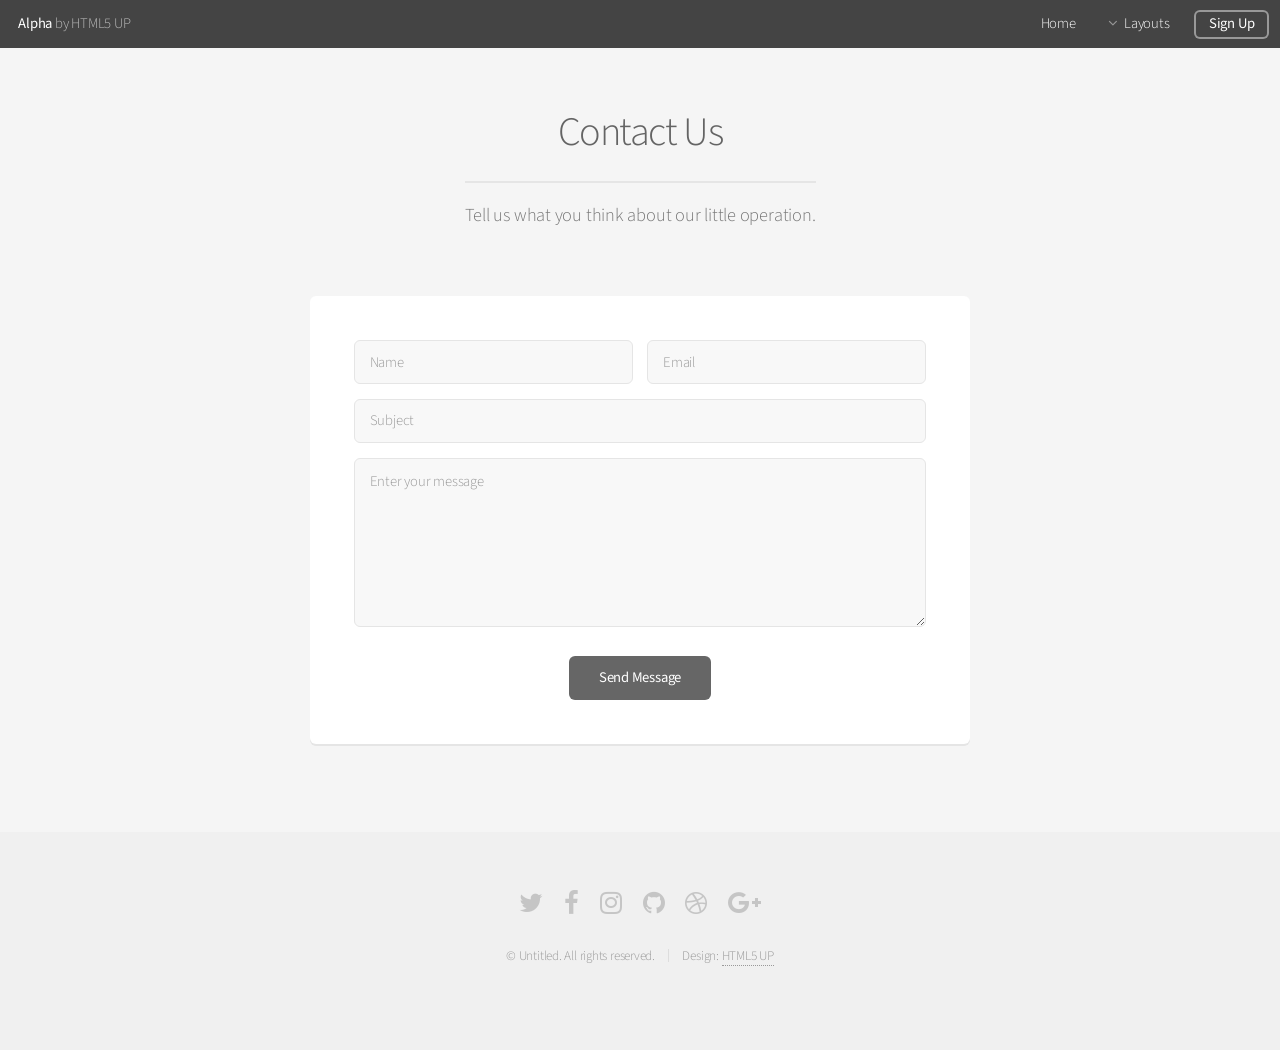
==== commit 52f71d03: "novo site" ====
--- a/contact.html
+++ b/contact.html
@@ -1,114 +1,99 @@
 <!DOCTYPE HTML>
 <!--
-	Twenty by HTML5 UP
+	Alpha by HTML5 UP
 	html5up.net | @ajlkn
 	Free for personal and commercial use under the CCA 3.0 license (html5up.net/license)
 -->
 <html>
 	<head>
-		<title>Contact - Twenty by HTML5 UP</title>
+		<title>Contact - Alpha by HTML5 UP</title>
 		<meta charset="utf-8" />
 		<meta name="viewport" content="width=device-width, initial-scale=1" />
 		<!--[if lte IE 8]><script src="assets/js/ie/html5shiv.js"></script><![endif]-->
 		<link rel="stylesheet" href="assets/css/main.css" />
 		<!--[if lte IE 8]><link rel="stylesheet" href="assets/css/ie8.css" /><![endif]-->
-		<!--[if lte IE 9]><link rel="stylesheet" href="assets/css/ie9.css" /><![endif]-->
 	</head>
-	<body class="contact">
+	<body>
 		<div id="page-wrapper">
 
 			<!-- Header -->
 				<header id="header">
-					<h1 id="logo"><a href="index.html">Twenty <span>by HTML5 UP</span></a></h1>
+					<h1><a href="index.html">Alpha</a> by HTML5 UP</h1>
 					<nav id="nav">
 						<ul>
-							<li class="current"><a href="index.html">Welcome</a></li>
-							<li class="submenu">
-								<a href="#">Layouts</a>
+							<li><a href="index.html">Home</a></li>
+							<li>
+								<a href="#" class="icon fa-angle-down">Layouts</a>
 								<ul>
-									<li><a href="left-sidebar.html">Left Sidebar</a></li>
-									<li><a href="right-sidebar.html">Right Sidebar</a></li>
-									<li><a href="no-sidebar.html">No Sidebar</a></li>
+									<li><a href="generic.html">Generic</a></li>
 									<li><a href="contact.html">Contact</a></li>
-									<li class="submenu">
+									<li><a href="elements.html">Elements</a></li>
+									<li>
 										<a href="#">Submenu</a>
 										<ul>
-											<li><a href="#">Dolore Sed</a></li>
-											<li><a href="#">Consequat</a></li>
-											<li><a href="#">Lorem Magna</a></li>
-											<li><a href="#">Sed Magna</a></li>
-											<li><a href="#">Ipsum Nisl</a></li>
+											<li><a href="#">Option One</a></li>
+											<li><a href="#">Option Two</a></li>
+											<li><a href="#">Option Three</a></li>
+											<li><a href="#">Option Four</a></li>
 										</ul>
 									</li>
 								</ul>
 							</li>
-							<li><a href="#" class="button special">Sign Up</a></li>
+							<li><a href="#" class="button">Sign Up</a></li>
 						</ul>
 					</nav>
 				</header>
 
 			<!-- Main -->
-				<article id="main">
-
-					<header class="special container">
-						<span class="icon fa-envelope"></span>
-						<h2>Get In Touch</h2>
-						<p>Use the form below to give /dev/null a piece of your mind.</p>
+				<section id="main" class="container 75%">
+					<header>
+						<h2>Contact Us</h2>
+						<p>Tell us what you think about our little operation.</p>
 					</header>
-
-					<!-- One -->
-						<section class="wrapper style4 special container 75%">
-
-							<!-- Content -->
-								<div class="content">
-									<form>
-										<div class="row 50%">
-											<div class="6u 12u(mobile)">
-												<input type="text" name="name" placeholder="Name" />
-											</div>
-											<div class="6u 12u(mobile)">
-												<input type="text" name="email" placeholder="Email" />
-											</div>
-										</div>
-										<div class="row 50%">
-											<div class="12u">
-												<input type="text" name="subject" placeholder="Subject" />
-											</div>
-										</div>
-										<div class="row 50%">
-											<div class="12u">
-												<textarea name="message" placeholder="Message" rows="7"></textarea>
-											</div>
-										</div>
-										<div class="row">
-											<div class="12u">
-												<ul class="buttons">
-													<li><input type="submit" class="special" value="Send Message" /></li>
-												</ul>
-											</div>
-										</div>
-									</form>
+					<div class="box">
+						<form method="post" action="#">
+							<div class="row uniform 50%">
+								<div class="6u 12u(mobilep)">
+									<input type="text" name="name" id="name" value="" placeholder="Name" />
 								</div>
-
-						</section>
-
-				</article>
+								<div class="6u 12u(mobilep)">
+									<input type="email" name="email" id="email" value="" placeholder="Email" />
+								</div>
+							</div>
+							<div class="row uniform 50%">
+								<div class="12u">
+									<input type="text" name="subject" id="subject" value="" placeholder="Subject" />
+								</div>
+							</div>
+							<div class="row uniform 50%">
+								<div class="12u">
+									<textarea name="message" id="message" placeholder="Enter your message" rows="6"></textarea>
+								</div>
+							</div>
+							<div class="row uniform">
+								<div class="12u">
+									<ul class="actions align-center">
+										<li><input type="submit" value="Send Message" /></li>
+									</ul>
+								</div>
+							</div>
+						</form>
+					</div>
+				</section>
 
 			<!-- Footer -->
 				<footer id="footer">
-
 					<ul class="icons">
-						<li><a href="#" class="icon circle fa-twitter"><span class="label">Twitter</span></a></li>
-						<li><a href="#" class="icon circle fa-facebook"><span class="label">Facebook</span></a></li>
-						<li><a href="#" class="icon circle fa-google-plus"><span class="label">Google+</span></a></li>
-						<li><a href="#" class="icon circle fa-github"><span class="label">Github</span></a></li>
-						<li><a href="#" class="icon circle fa-dribbble"><span class="label">Dribbble</span></a></li>
+						<li><a href="#" class="icon fa-twitter"><span class="label">Twitter</span></a></li>
+						<li><a href="#" class="icon fa-facebook"><span class="label">Facebook</span></a></li>
+						<li><a href="#" class="icon fa-instagram"><span class="label">Instagram</span></a></li>
+						<li><a href="#" class="icon fa-github"><span class="label">Github</span></a></li>
+						<li><a href="#" class="icon fa-dribbble"><span class="label">Dribbble</span></a></li>
+						<li><a href="#" class="icon fa-google-plus"><span class="label">Google+</span></a></li>
 					</ul>
-
 					<ul class="copyright">
-						<li>&copy; Untitled</li><li>Design: <a href="http://html5up.net">HTML5 UP</a></li>
+						<li>&copy; Untitled. All rights reserved.</li><li>Design: <a href="http://html5up.net">HTML5 UP</a></li>
 					</ul>
-
 				</footer>
 
 		</div>
@@ -116,7 +101,6 @@
 		<!-- Scripts -->
 			<script src="assets/js/jquery.min.js"></script>
 			<script src="assets/js/jquery.dropotron.min.js"></script>
-			<script src="assets/js/jquery.scrolly.min.js"></script>
 			<script src="assets/js/jquery.scrollgress.min.js"></script>
 			<script src="assets/js/skel.min.js"></script>
 			<script src="assets/js/util.js"></script>
--- a/assets/css/main.css
+++ b/assets/css/main.css
@@ -1,8 +1,8 @@
 @import url("font-awesome.min.css");
-@import url("https://fonts.googleapis.com/css?family=Lato:300,400,900");
+@import url("https://fonts.googleapis.com/css?family=Source+Sans+Pro:300,400,300italic,400italic");
 
 /*
-	Twenty by HTML5 UP
+	Alpha by HTML5 UP
 	html5up.net | @ajlkn
 	Free for personal and commercial use under the CCA 3.0 license (html5up.net/license)
 */
@@ -65,48 +65,48 @@
 
 	.container.\31 25\25 {
 		width: 100%;
-		max-width: 1750px;
-		min-width: 1400px;
+		max-width: 75em;
+		min-width: 60em;
 	}
 
 	.container.\37 5\25 {
-		width: 1050px;
+		width: 45em;
 	}
 
 	.container.\35 0\25 {
-		width: 700px;
+		width: 30em;
 	}
 
 	.container.\32 5\25 {
-		width: 350px;
+		width: 15em;
 	}
 
 	.container {
-		width: 1400px;
+		width: 60em;
 	}
 
 	@media screen and (max-width: 1680px) {
 
 		.container.\31 25\25 {
 			width: 100%;
-			max-width: 1500px;
-			min-width: 1200px;
+			max-width: 75em;
+			min-width: 60em;
 		}
 
 		.container.\37 5\25 {
-			width: 900px;
+			width: 45em;
 		}
 
 		.container.\35 0\25 {
-			width: 600px;
+			width: 30em;
 		}
 
 		.container.\32 5\25 {
-			width: 300px;
+			width: 15em;
 		}
 
 		.container {
-			width: 1200px;
+			width: 60em;
 		}
 
 	}
@@ -115,24 +115,24 @@
 
 		.container.\31 25\25 {
 			width: 100%;
-			max-width: 1200px;
-			min-width: 960px;
+			max-width: 75em;
+			min-width: 60em;
 		}
 
 		.container.\37 5\25 {
-			width: 720px;
+			width: 45em;
 		}
 
 		.container.\35 0\25 {
-			width: 480px;
+			width: 30em;
 		}
 
 		.container.\32 5\25 {
-			width: 240px;
+			width: 15em;
 		}
 
 		.container {
-			width: 960px;
+			width: 60em;
 		}
 
 	}
@@ -141,24 +141,24 @@
 
 		.container.\31 25\25 {
 			width: 100%;
-			max-width: 118.75%;
-			min-width: 95%;
+			max-width: 112.5%;
+			min-width: 90%;
 		}
 
 		.container.\37 5\25 {
-			width: 71.25%;
+			width: 67.5%;
 		}
 
 		.container.\35 0\25 {
-			width: 47.5%;
+			width: 45%;
 		}
 
 		.container.\32 5\25 {
-			width: 23.75%;
+			width: 22.5%;
 		}
 
 		.container {
-			width: 95%;
+			width: 90%;
 		}
 
 	}
@@ -167,29 +167,55 @@
 
 		.container.\31 25\25 {
 			width: 100%;
-			max-width: 118.75%;
-			min-width: 95%;
+			max-width: 112.5%;
+			min-width: 90%;
 		}
 
 		.container.\37 5\25 {
-			width: 71.25%;
+			width: 67.5%;
 		}
 
 		.container.\35 0\25 {
-			width: 47.5%;
+			width: 45%;
 		}
 
 		.container.\32 5\25 {
-			width: 23.75%;
+			width: 22.5%;
 		}
 
 		.container {
-			width: 95% !important;
+			width: 90% !important;
 		}
 
 	}
 
 	@media screen and (max-width: 736px) {
+
+		.container.\31 25\25 {
+			width: 100%;
+			max-width: 125%;
+			min-width: 100%;
+		}
+
+		.container.\37 5\25 {
+			width: 75%;
+		}
+
+		.container.\35 0\25 {
+			width: 50%;
+		}
+
+		.container.\32 5\25 {
+			width: 25%;
+		}
+
+		.container {
+			width: 100% !important;
+		}
+
+	}
+
+	@media screen and (max-width: 480px) {
 
 		.container.\31 25\25 {
 			width: 100%;
@@ -247,99 +273,99 @@
 	}
 
 	.row.\30 \25 > * {
-		padding: 0px 0 0 0px;
+		padding: 0 0 0 0em;
 	}
 
 	.row.\30 \25 {
-		margin: 0px 0 -1px 0px;
+		margin: 0 0 -1px 0em;
 	}
 
 	.row.uniform.\30 \25 > * {
-		padding: 0px 0 0 0px;
+		padding: 0em 0 0 0em;
 	}
 
 	.row.uniform.\30 \25 {
-		margin: 0px 0 -1px 0px;
+		margin: 0em 0 -1px 0em;
 	}
 
 	.row > * {
-		padding: 50px 0 0 50px;
+		padding: 0 0 0 2em;
 	}
 
 	.row {
-		margin: -50px 0 -1px -50px;
+		margin: 0 0 -1px -2em;
 	}
 
 	.row.uniform > * {
-		padding: 50px 0 0 50px;
+		padding: 2em 0 0 2em;
 	}
 
 	.row.uniform {
-		margin: -50px 0 -1px -50px;
+		margin: -2em 0 -1px -2em;
 	}
 
 	.row.\32 00\25 > * {
-		padding: 100px 0 0 100px;
+		padding: 0 0 0 4em;
 	}
 
 	.row.\32 00\25 {
-		margin: -100px 0 -1px -100px;
+		margin: 0 0 -1px -4em;
 	}
 
 	.row.uniform.\32 00\25 > * {
-		padding: 100px 0 0 100px;
+		padding: 4em 0 0 4em;
 	}
 
 	.row.uniform.\32 00\25 {
-		margin: -100px 0 -1px -100px;
+		margin: -4em 0 -1px -4em;
 	}
 
 	.row.\31 50\25 > * {
-		padding: 75px 0 0 75px;
+		padding: 0 0 0 3em;
 	}
 
 	.row.\31 50\25 {
-		margin: -75px 0 -1px -75px;
+		margin: 0 0 -1px -3em;
 	}
 
 	.row.uniform.\31 50\25 > * {
-		padding: 75px 0 0 75px;
+		padding: 3em 0 0 3em;
 	}
 
 	.row.uniform.\31 50\25 {
-		margin: -75px 0 -1px -75px;
+		margin: -3em 0 -1px -3em;
 	}
 
 	.row.\35 0\25 > * {
-		padding: 25px 0 0 25px;
+		padding: 0 0 0 1em;
 	}
 
 	.row.\35 0\25 {
-		margin: -25px 0 -1px -25px;
+		margin: 0 0 -1px -1em;
 	}
 
 	.row.uniform.\35 0\25 > * {
-		padding: 25px 0 0 25px;
+		padding: 1em 0 0 1em;
 	}
 
 	.row.uniform.\35 0\25 {
-		margin: -25px 0 -1px -25px;
+		margin: -1em 0 -1px -1em;
 	}
 
 	.row.\32 5\25 > * {
-		padding: 12.5px 0 0 12.5px;
+		padding: 0 0 0 0.5em;
 	}
 
 	.row.\32 5\25 {
-		margin: -12.5px 0 -1px -12.5px;
+		margin: 0 0 -1px -0.5em;
 	}
 
 	.row.uniform.\32 5\25 > * {
-		padding: 12.5px 0 0 12.5px;
+		padding: 0.5em 0 0 0.5em;
 	}
 
 	.row.uniform.\32 5\25 {
-		margin: -12.5px 0 -1px -12.5px;
+		margin: -0.5em 0 -1px -0.5em;
 	}
 
 	.\31 2u, .\31 2u\24 {
@@ -476,83 +502,83 @@
 	@media screen and (max-width: 1680px) {
 
 		.row > * {
-			padding: 40px 0 0 40px;
+			padding: 0 0 0 2em;
 		}
 
 		.row {
-			margin: -40px 0 -1px -40px;
+			margin: 0 0 -1px -2em;
 		}
 
 		.row.uniform > * {
-			padding: 40px 0 0 40px;
+			padding: 2em 0 0 2em;
 		}
 
 		.row.uniform {
-			margin: -40px 0 -1px -40px;
+			margin: -2em 0 -1px -2em;
 		}
 
 		.row.\32 00\25 > * {
-			padding: 80px 0 0 80px;
+			padding: 0 0 0 4em;
 		}
 
 		.row.\32 00\25 {
-			margin: -80px 0 -1px -80px;
+			margin: 0 0 -1px -4em;
 		}
 
 		.row.uniform.\32 00\25 > * {
-			padding: 80px 0 0 80px;
+			padding: 4em 0 0 4em;
 		}
 
 		.row.uniform.\32 00\25 {
-			margin: -80px 0 -1px -80px;
+			margin: -4em 0 -1px -4em;
 		}
 
 		.row.\31 50\25 > * {
-			padding: 60px 0 0 60px;
+			padding: 0 0 0 3em;
 		}
 
 		.row.\31 50\25 {
-			margin: -60px 0 -1px -60px;
+			margin: 0 0 -1px -3em;
 		}
 
 		.row.uniform.\31 50\25 > * {
-			padding: 60px 0 0 60px;
+			padding: 3em 0 0 3em;
 		}
 
 		.row.uniform.\31 50\25 {
-			margin: -60px 0 -1px -60px;
+			margin: -3em 0 -1px -3em;
 		}
 
 		.row.\35 0\25 > * {
-			padding: 20px 0 0 20px;
+			padding: 0 0 0 1em;
 		}
 
 		.row.\35 0\25 {
-			margin: -20px 0 -1px -20px;
+			margin: 0 0 -1px -1em;
 		}
 
 		.row.uniform.\35 0\25 > * {
-			padding: 20px 0 0 20px;
+			padding: 1em 0 0 1em;
 		}
 
 		.row.uniform.\35 0\25 {
-			margin: -20px 0 -1px -20px;
+			margin: -1em 0 -1px -1em;
 		}
 
 		.row.\32 5\25 > * {
-			padding: 10px 0 0 10px;
+			padding: 0 0 0 0.5em;
 		}
 
 		.row.\32 5\25 {
-			margin: -10px 0 -1px -10px;
+			margin: 0 0 -1px -0.5em;
 		}
 
 		.row.uniform.\32 5\25 > * {
-			padding: 10px 0 0 10px;
+			padding: 0.5em 0 0 0.5em;
 		}
 
 		.row.uniform.\32 5\25 {
-			margin: -10px 0 -1px -10px;
+			margin: -0.5em 0 -1px -0.5em;
 		}
 
 		.\31 2u\28wide\29, .\31 2u\24\28wide\29 {
@@ -691,83 +717,83 @@
 	@media screen and (max-width: 1280px) {
 
 		.row > * {
-			padding: 40px 0 0 40px;
+			padding: 0 0 0 2em;
 		}
 
 		.row {
-			margin: -40px 0 -1px -40px;
+			margin: 0 0 -1px -2em;
 		}
 
 		.row.uniform > * {
-			padding: 40px 0 0 40px;
+			padding: 2em 0 0 2em;
 		}
 
 		.row.uniform {
-			margin: -40px 0 -1px -40px;
+			margin: -2em 0 -1px -2em;
 		}
 
 		.row.\32 00\25 > * {
-			padding: 80px 0 0 80px;
+			padding: 0 0 0 4em;
 		}
 
 		.row.\32 00\25 {
-			margin: -80px 0 -1px -80px;
+			margin: 0 0 -1px -4em;
 		}
 
 		.row.uniform.\32 00\25 > * {
-			padding: 80px 0 0 80px;
+			padding: 4em 0 0 4em;
 		}
 
 		.row.uniform.\32 00\25 {
-			margin: -80px 0 -1px -80px;
+			margin: -4em 0 -1px -4em;
 		}
 
 		.row.\31 50\25 > * {
-			padding: 60px 0 0 60px;
+			padding: 0 0 0 3em;
 		}
 
 		.row.\31 50\25 {
-			margin: -60px 0 -1px -60px;
+			margin: 0 0 -1px -3em;
 		}
 
 		.row.uniform.\31 50\25 > * {
-			padding: 60px 0 0 60px;
+			padding: 3em 0 0 3em;
 		}
 
 		.row.uniform.\31 50\25 {
-			margin: -60px 0 -1px -60px;
+			margin: -3em 0 -1px -3em;
 		}
 
 		.row.\35 0\25 > * {
-			padding: 20px 0 0 20px;
+			padding: 0 0 0 1em;
 		}
 
 		.row.\35 0\25 {
-			margin: -20px 0 -1px -20px;
+			margin: 0 0 -1px -1em;
 		}
 
 		.row.uniform.\35 0\25 > * {
-			padding: 20px 0 0 20px;
+			padding: 1em 0 0 1em;
 		}
 
 		.row.uniform.\35 0\25 {
-			margin: -20px 0 -1px -20px;
+			margin: -1em 0 -1px -1em;
 		}
 
 		.row.\32 5\25 > * {
-			padding: 10px 0 0 10px;
+			padding: 0 0 0 0.5em;
 		}
 
 		.row.\32 5\25 {
-			margin: -10px 0 -1px -10px;
+			margin: 0 0 -1px -0.5em;
 		}
 
 		.row.uniform.\32 5\25 > * {
-			padding: 10px 0 0 10px;
+			padding: 0.5em 0 0 0.5em;
 		}
 
 		.row.uniform.\32 5\25 {
-			margin: -10px 0 -1px -10px;
+			margin: -0.5em 0 -1px -0.5em;
 		}
 
 		.\31 2u\28normal\29, .\31 2u\24\28normal\29 {
@@ -906,83 +932,83 @@
 	@media screen and (max-width: 980px) {
 
 		.row > * {
-			padding: 30px 0 0 30px;
+			padding: 0 0 0 2em;
 		}
 
 		.row {
-			margin: -30px 0 -1px -30px;
+			margin: 0 0 -1px -2em;
 		}
 
 		.row.uniform > * {
-			padding: 30px 0 0 30px;
+			padding: 2em 0 0 2em;
 		}
 
 		.row.uniform {
-			margin: -30px 0 -1px -30px;
+			margin: -2em 0 -1px -2em;
 		}
 
 		.row.\32 00\25 > * {
-			padding: 60px 0 0 60px;
+			padding: 0 0 0 4em;
 		}
 
 		.row.\32 00\25 {
-			margin: -60px 0 -1px -60px;
+			margin: 0 0 -1px -4em;
 		}
 
 		.row.uniform.\32 00\25 > * {
-			padding: 60px 0 0 60px;
+			padding: 4em 0 0 4em;
 		}
 
 		.row.uniform.\32 00\25 {
-			margin: -60px 0 -1px -60px;
+			margin: -4em 0 -1px -4em;
 		}
 
 		.row.\31 50\25 > * {
-			padding: 45px 0 0 45px;
+			padding: 0 0 0 3em;
 		}
 
 		.row.\31 50\25 {
-			margin: -45px 0 -1px -45px;
+			margin: 0 0 -1px -3em;
 		}
 
 		.row.uniform.\31 50\25 > * {
-			padding: 45px 0 0 45px;
+			padding: 3em 0 0 3em;
 		}
 
 		.row.uniform.\31 50\25 {
-			margin: -45px 0 -1px -45px;
+			margin: -3em 0 -1px -3em;
 		}
 
 		.row.\35 0\25 > * {
-			padding: 15px 0 0 15px;
+			padding: 0 0 0 1em;
 		}
 
 		.row.\35 0\25 {
-			margin: -15px 0 -1px -15px;
+			margin: 0 0 -1px -1em;
 		}
 
 		.row.uniform.\35 0\25 > * {
-			padding: 15px 0 0 15px;
+			padding: 1em 0 0 1em;
 		}
 
 		.row.uniform.\35 0\25 {
-			margin: -15px 0 -1px -15px;
+			margin: -1em 0 -1px -1em;
 		}
 
 		.row.\32 5\25 > * {
-			padding: 7.5px 0 0 7.5px;
+			padding: 0 0 0 0.5em;
 		}
 
 		.row.\32 5\25 {
-			margin: -7.5px 0 -1px -7.5px;
+			margin: 0 0 -1px -0.5em;
 		}
 
 		.row.uniform.\32 5\25 > * {
-			padding: 7.5px 0 0 7.5px;
+			padding: 0.5em 0 0 0.5em;
 		}
 
 		.row.uniform.\32 5\25 {
-			margin: -7.5px 0 -1px -7.5px;
+			margin: -0.5em 0 -1px -0.5em;
 		}
 
 		.\31 2u\28narrow\29, .\31 2u\24\28narrow\29 {
@@ -1121,83 +1147,83 @@
 	@media screen and (max-width: 840px) {
 
 		.row > * {
-			padding: 30px 0 0 30px;
+			padding: 0 0 0 2em;
 		}
 
 		.row {
-			margin: -30px 0 -1px -30px;
+			margin: 0 0 -1px -2em;
 		}
 
 		.row.uniform > * {
-			padding: 30px 0 0 30px;
+			padding: 2em 0 0 2em;
 		}
 
 		.row.uniform {
-			margin: -30px 0 -1px -30px;
+			margin: -2em 0 -1px -2em;
 		}
 
 		.row.\32 00\25 > * {
-			padding: 60px 0 0 60px;
+			padding: 0 0 0 4em;
 		}
 
 		.row.\32 00\25 {
-			margin: -60px 0 -1px -60px;
+			margin: 0 0 -1px -4em;
 		}
 
 		.row.uniform.\32 00\25 > * {
-			padding: 60px 0 0 60px;
+			padding: 4em 0 0 4em;
 		}
 
 		.row.uniform.\32 00\25 {
-			margin: -60px 0 -1px -60px;
+			margin: -4em 0 -1px -4em;
 		}
 
 		.row.\31 50\25 > * {
-			padding: 45px 0 0 45px;
+			padding: 0 0 0 3em;
 		}
 
 		.row.\31 50\25 {
-			margin: -45px 0 -1px -45px;
+			margin: 0 0 -1px -3em;
 		}
 
 		.row.uniform.\31 50\25 > * {
-			padding: 45px 0 0 45px;
+			padding: 3em 0 0 3em;
 		}
 
 		.row.uniform.\31 50\25 {
-			margin: -45px 0 -1px -45px;
+			margin: -3em 0 -1px -3em;
 		}
 
 		.row.\35 0\25 > * {
-			padding: 15px 0 0 15px;
+			padding: 0 0 0 1em;
 		}
 
 		.row.\35 0\25 {
-			margin: -15px 0 -1px -15px;
+			margin: 0 0 -1px -1em;
 		}
 
 		.row.uniform.\35 0\25 > * {
-			padding: 15px 0 0 15px;
+			padding: 1em 0 0 1em;
 		}
 
 		.row.uniform.\35 0\25 {
-			margin: -15px 0 -1px -15px;
+			margin: -1em 0 -1px -1em;
 		}
 
 		.row.\32 5\25 > * {
-			padding: 7.5px 0 0 7.5px;
+			padding: 0 0 0 0.5em;
 		}
 
 		.row.\32 5\25 {
-			margin: -7.5px 0 -1px -7.5px;
+			margin: 0 0 -1px -0.5em;
 		}
 
 		.row.uniform.\32 5\25 > * {
-			padding: 7.5px 0 0 7.5px;
+			padding: 0.5em 0 0 0.5em;
 		}
 
 		.row.uniform.\32 5\25 {
-			margin: -7.5px 0 -1px -7.5px;
+			margin: -0.5em 0 -1px -0.5em;
 		}
 
 		.\31 2u\28narrower\29, .\31 2u\24\28narrower\29 {
@@ -1336,83 +1362,83 @@
 	@media screen and (max-width: 736px) {
 
 		.row > * {
-			padding: 30px 0 0 30px;
+			padding: 0 0 0 2em;
 		}
 
 		.row {
-			margin: -30px 0 -1px -30px;
+			margin: 0 0 -1px -2em;
 		}
 
 		.row.uniform > * {
-			padding: 30px 0 0 30px;
+			padding: 2em 0 0 2em;
 		}
 
 		.row.uniform {
-			margin: -30px 0 -1px -30px;
+			margin: -2em 0 -1px -2em;
 		}
 
 		.row.\32 00\25 > * {
-			padding: 60px 0 0 60px;
+			padding: 0 0 0 4em;
 		}
 
 		.row.\32 00\25 {
-			margin: -60px 0 -1px -60px;
+			margin: 0 0 -1px -4em;
 		}
 
 		.row.uniform.\32 00\25 > * {
-			padding: 60px 0 0 60px;
+			padding: 4em 0 0 4em;
 		}
 
 		.row.uniform.\32 00\25 {
-			margin: -60px 0 -1px -60px;
+			margin: -4em 0 -1px -4em;
 		}
 
 		.row.\31 50\25 > * {
-			padding: 45px 0 0 45px;
+			padding: 0 0 0 3em;
 		}
 
 		.row.\31 50\25 {
-			margin: -45px 0 -1px -45px;
+			margin: 0 0 -1px -3em;
 		}
 
 		.row.uniform.\31 50\25 > * {
-			padding: 45px 0 0 45px;
+			padding: 3em 0 0 3em;
 		}
 
 		.row.uniform.\31 50\25 {
-			margin: -45px 0 -1px -45px;
+			margin: -3em 0 -1px -3em;
 		}
 
 		.row.\35 0\25 > * {
-			padding: 15px 0 0 15px;
+			padding: 0 0 0 1em;
 		}
 
 		.row.\35 0\25 {
-			margin: -15px 0 -1px -15px;
+			margin: 0 0 -1px -1em;
 		}
 
 		.row.uniform.\35 0\25 > * {
-			padding: 15px 0 0 15px;
+			padding: 1em 0 0 1em;
 		}
 
 		.row.uniform.\35 0\25 {
-			margin: -15px 0 -1px -15px;
+			margin: -1em 0 -1px -1em;
 		}
 
 		.row.\32 5\25 > * {
-			padding: 7.5px 0 0 7.5px;
+			padding: 0 0 0 0.5em;
 		}
 
 		.row.\32 5\25 {
-			margin: -7.5px 0 -1px -7.5px;
+			margin: 0 0 -1px -0.5em;
 		}
 
 		.row.uniform.\32 5\25 > * {
-			padding: 7.5px 0 0 7.5px;
+			padding: 0.5em 0 0 0.5em;
 		}
 
 		.row.uniform.\32 5\25 {
-			margin: -7.5px 0 -1px -7.5px;
+			margin: -0.5em 0 -1px -0.5em;
 		}
 
 		.\31 2u\28mobile\29, .\31 2u\24\28mobile\29 {
@@ -1548,40 +1574,244 @@
 
 	}
 
+	@media screen and (max-width: 480px) {
+
+		.row > * {
+			padding: 0 0 0 2em;
+		}
+
+		.row {
+			margin: 0 0 -1px -2em;
+		}
+
+		.row.uniform > * {
+			padding: 2em 0 0 2em;
+		}
+
+		.row.uniform {
+			margin: -2em 0 -1px -2em;
+		}
+
+		.row.\32 00\25 > * {
+			padding: 0 0 0 4em;
+		}
+
+		.row.\32 00\25 {
+			margin: 0 0 -1px -4em;
+		}
+
+		.row.uniform.\32 00\25 > * {
+			padding: 4em 0 0 4em;
+		}
+
+		.row.uniform.\32 00\25 {
+			margin: -4em 0 -1px -4em;
+		}
+
+		.row.\31 50\25 > * {
+			padding: 0 0 0 3em;
+		}
+
+		.row.\31 50\25 {
+			margin: 0 0 -1px -3em;
+		}
+
+		.row.uniform.\31 50\25 > * {
+			padding: 3em 0 0 3em;
+		}
+
+		.row.uniform.\31 50\25 {
+			margin: -3em 0 -1px -3em;
+		}
+
+		.row.\35 0\25 > * {
+			padding: 0 0 0 1em;
+		}
+
+		.row.\35 0\25 {
+			margin: 0 0 -1px -1em;
+		}
+
+		.row.uniform.\35 0\25 > * {
+			padding: 1em 0 0 1em;
+		}
+
+		.row.uniform.\35 0\25 {
+			margin: -1em 0 -1px -1em;
+		}
+
+		.row.\32 5\25 > * {
+			padding: 0 0 0 0.5em;
+		}
+
+		.row.\32 5\25 {
+			margin: 0 0 -1px -0.5em;
+		}
+
+		.row.uniform.\32 5\25 > * {
+			padding: 0.5em 0 0 0.5em;
+		}
+
+		.row.uniform.\32 5\25 {
+			margin: -0.5em 0 -1px -0.5em;
+		}
+
+		.\31 2u\28mobilep\29, .\31 2u\24\28mobilep\29 {
+			width: 100%;
+			clear: none;
+			margin-left: 0;
+		}
+
+		.\31 1u\28mobilep\29, .\31 1u\24\28mobilep\29 {
+			width: 91.6666666667%;
+			clear: none;
+			margin-left: 0;
+		}
+
+		.\31 0u\28mobilep\29, .\31 0u\24\28mobilep\29 {
+			width: 83.3333333333%;
+			clear: none;
+			margin-left: 0;
+		}
+
+		.\39 u\28mobilep\29, .\39 u\24\28mobilep\29 {
+			width: 75%;
+			clear: none;
+			margin-left: 0;
+		}
+
+		.\38 u\28mobilep\29, .\38 u\24\28mobilep\29 {
+			width: 66.6666666667%;
+			clear: none;
+			margin-left: 0;
+		}
+
+		.\37 u\28mobilep\29, .\37 u\24\28mobilep\29 {
+			width: 58.3333333333%;
+			clear: none;
+			margin-left: 0;
+		}
+
+		.\36 u\28mobilep\29, .\36 u\24\28mobilep\29 {
+			width: 50%;
+			clear: none;
+			margin-left: 0;
+		}
+
+		.\35 u\28mobilep\29, .\35 u\24\28mobilep\29 {
+			width: 41.6666666667%;
+			clear: none;
+			margin-left: 0;
+		}
+
+		.\34 u\28mobilep\29, .\34 u\24\28mobilep\29 {
+			width: 33.3333333333%;
+			clear: none;
+			margin-left: 0;
+		}
+
+		.\33 u\28mobilep\29, .\33 u\24\28mobilep\29 {
+			width: 25%;
+			clear: none;
+			margin-left: 0;
+		}
+
+		.\32 u\28mobilep\29, .\32 u\24\28mobilep\29 {
+			width: 16.6666666667%;
+			clear: none;
+			margin-left: 0;
+		}
+
+		.\31 u\28mobilep\29, .\31 u\24\28mobilep\29 {
+			width: 8.3333333333%;
+			clear: none;
+			margin-left: 0;
+		}
+
+		.\31 2u\24\28mobilep\29 + *,
+		.\31 1u\24\28mobilep\29 + *,
+		.\31 0u\24\28mobilep\29 + *,
+		.\39 u\24\28mobilep\29 + *,
+		.\38 u\24\28mobilep\29 + *,
+		.\37 u\24\28mobilep\29 + *,
+		.\36 u\24\28mobilep\29 + *,
+		.\35 u\24\28mobilep\29 + *,
+		.\34 u\24\28mobilep\29 + *,
+		.\33 u\24\28mobilep\29 + *,
+		.\32 u\24\28mobilep\29 + *,
+		.\31 u\24\28mobilep\29 + * {
+			clear: left;
+		}
+
+		.\-11u\28mobilep\29 {
+			margin-left: 91.66667%;
+		}
+
+		.\-10u\28mobilep\29 {
+			margin-left: 83.33333%;
+		}
+
+		.\-9u\28mobilep\29 {
+			margin-left: 75%;
+		}
+
+		.\-8u\28mobilep\29 {
+			margin-left: 66.66667%;
+		}
+
+		.\-7u\28mobilep\29 {
+			margin-left: 58.33333%;
+		}
+
+		.\-6u\28mobilep\29 {
+			margin-left: 50%;
+		}
+
+		.\-5u\28mobilep\29 {
+			margin-left: 41.66667%;
+		}
+
+		.\-4u\28mobilep\29 {
+			margin-left: 33.33333%;
+		}
+
+		.\-3u\28mobilep\29 {
+			margin-left: 25%;
+		}
+
+		.\-2u\28mobilep\29 {
+			margin-left: 16.66667%;
+		}
+
+		.\-1u\28mobilep\29 {
+			margin-left: 8.33333%;
+		}
+
+	}
+
 /* Basic */
 
 	body {
-		background: #f3f6fa;
-	}
-
-		body.is-loading *, body.is-loading *:before, body.is-loading *:after {
-			-moz-animation: none !important;
-			-webkit-animation: none !important;
-			-ms-animation: none !important;
-			animation: none !important;
-			-moz-transition: none !important;
-			-webkit-transition: none !important;
-			-ms-transition: none !important;
-			transition: none !important;
-		}
+		background: #f5f5f5;
+	}
 
 	body, input, select, textarea {
-		color: #7c8081;
-		font-family: 'Lato', sans-serif;
-		font-size: 15pt;
+		color: #777;
+		font-family: "Source Sans Pro", sans-serif;
+		font-size: 16pt;
 		font-weight: 300;
-		letter-spacing: 0.025em;
-		line-height: 1.75em;
+		line-height: 1.65em;
+		letter-spacing: -0.015em;
 	}
 
 	a {
-		-moz-transition: color 0.2s ease-in-out, border-color 0.2s ease-in-out, background-color 0.2s ease-in-out;
-		-webkit-transition: color 0.2s ease-in-out, border-color 0.2s ease-in-out, background-color 0.2s ease-in-out;
-		-ms-transition: color 0.2s ease-in-out, border-color 0.2s ease-in-out, background-color 0.2s ease-in-out;
-		transition: color 0.2s ease-in-out, border-color 0.2s ease-in-out, background-color 0.2s ease-in-out;
-		color: #3fb1a3;
+		-moz-transition: color 0.2s ease-in-out, border-bottom-color 0.2s ease-in-out;
+		-webkit-transition: color 0.2s ease-in-out, border-bottom-color 0.2s ease-in-out;
+		-ms-transition: color 0.2s ease-in-out, border-bottom-color 0.2s ease-in-out;
+		transition: color 0.2s ease-in-out, border-bottom-color 0.2s ease-in-out;
+		border-bottom: dotted 1px;
+		color: #e89980;
 		text-decoration: none;
-		border-bottom: dotted 1px;
 	}
 
 		a:hover {
@@ -1589,35 +1819,58 @@
 		}
 
 	strong, b {
+		color: #646464;
 		font-weight: 400;
 	}
 
-	p, ul, ol, dl, table, blockquote {
+	em, i {
+		font-style: italic;
+	}
+
+	p {
 		margin: 0 0 2em 0;
 	}
 
 	h1, h2, h3, h4, h5, h6 {
-		color: inherit;
+		color: #646464;
 		font-weight: 300;
-		line-height: 1.75em;
-		margin-bottom: 1em;
-		text-transform: uppercase;
+		line-height: 1em;
+		margin: 0 0 0.5em 0;
 	}
 
 		h1 a, h2 a, h3 a, h4 a, h5 a, h6 a {
 			color: inherit;
 			text-decoration: none;
-			border: 0;
 		}
 
 	h2 {
-		font-size: 1.5em;
-		letter-spacing: 0.1em;
+		font-size: 2.25em;
+		line-height: 1.5em;
+		letter-spacing: -0.035em;
 	}
 
 	h3 {
-		font-size: 1.15em;
-		letter-spacing: 0.025em;
+		font-size: 1.75em;
+		line-height: 1.5em;
+		letter-spacing: -0.025em;
+	}
+
+	h4 {
+		font-size: 1.1em;
+		line-height: 1.5em;
+		letter-spacing: 0;
+	}
+
+	h5 {
+		font-size: 0.9em;
+		line-height: 1.5em;
+		letter-spacing: 0;
+	}
+
+	h6 {
+		font-size: 0.7em;
+		line-height: 1.5em;
+		letter-spacing: 0;
 	}
 
 	sub {
@@ -1633,15 +1886,55 @@
 	}
 
 	hr {
-		border-top: solid 1px rgba(124, 128, 129, 0.2);
 		border: 0;
-		margin-bottom: 1.5em;
-	}
+		border-bottom: solid 2px #e5e5e5;
+		margin: 2em 0;
+	}
+
+		hr.major {
+			margin: 3em 0;
+		}
 
 	blockquote {
-		border-left: solid 0.5em rgba(124, 128, 129, 0.2);
+		border-left: solid 4px #e5e5e5;
 		font-style: italic;
-		padding: 1em 0 1em 2em;
+		margin: 0 0 2em 0;
+		padding: 0.5em 0 0.5em 2em;
+	}
+
+	pre {
+		-webkit-overflow-scrolling: touch;
+		background: #f8f8f8;
+		border-radius: 6px;
+		border: solid 1px #e5e5e5;
+		font-family: monospace;
+		font-size: 0.9em;
+		line-height: 1.75em;
+		margin: 0 0 2em 0;
+		overflow-x: auto;
+		padding: 1em 1.5em;
+	}
+
+	code {
+		background: #f8f8f8;
+		border-radius: 6px;
+		border: solid 1px #e5e5e5;
+		font-family: monospace;
+		font-size: 0.9em;
+		margin: 0 0.25em;
+		padding: 0.25em 0.65em;
+	}
+
+	.align-left {
+		text-align: left;
+	}
+
+	.align-center {
+		text-align: center;
+	}
+
+	.align-right {
+		text-align: right;
 	}
 
 /* Section/Article */
@@ -1650,171 +1943,367 @@
 		text-align: center;
 	}
 
+	header p {
+		color: #999;
+		position: relative;
+		margin: 0 0 1.5em 0;
+		font-style: italic;
+	}
+
+	header h2 + p {
+		font-size: 1.25em;
+		margin-top: -1em;
+		line-height: 1.5em;
+	}
+
+	header h3 + p {
+		font-size: 1.1em;
+		margin-top: -0.85em;
+		line-height: 1.5em;
+	}
+
+	header h4 + p,
+	header h5 + p,
+	header h6 + p {
+		font-size: 0.8em;
+		margin-top: -0.5em;
+		line-height: 1.5em;
+	}
+
 	header.major {
-		padding-bottom: 2em;
-	}
-
-	header.special {
-		margin-bottom: 5em;
-		padding-top: 7em;
-		position: relative;
+		padding: 1em 0;
 		text-align: center;
 	}
 
-		header.special:before, header.special:after {
-			border-bottom: solid 1.5px;
-			border-top: solid 1.5px;
-			content: '';
-			height: 7px;
-			opacity: 0.1;
-			position: absolute;
-			top: 1.75em;
-			width: 43%;
-		}
-
-		header.special:before {
-			left: 0;
-		}
-
-		header.special:after {
-			right: 0;
-		}
-
-		header.special h2 {
-			margin-bottom: 0;
-		}
-
-		header.special h2 + p {
-			margin-bottom: 0;
-			padding-top: 1.5em;
-		}
-
-		header.special .icon {
-			cursor: default;
-			height: 7em;
-			left: 0;
-			position: absolute;
-			text-align: center;
-			top: 1em;
-			width: 100%;
-		}
-
-			header.special .icon:before {
-				font-size: 3.5em;
-				opacity: 0.35;
-			}
-
-	footer > :last-child {
-		margin-bottom: 0;
-	}
-
-	footer.major {
-		padding-top: 3em;
-	}
+		header.major h2 {
+			margin: 0;
+		}
+
+		header.major p {
+			display: inline-block;
+			border-top: solid 2px #e5e5e5;
+			color: #777;
+			margin: 1.5em 0 0 0;
+			padding: 1.5em 0 0 0;
+			font-style: normal;
+		}
 
 /* Form */
+
+	form {
+		margin: 0 0 2em 0;
+	}
+
+	label {
+		color: #646464;
+		display: block;
+		font-size: 0.9em;
+		font-weight: 300;
+		margin: 0 0 1em 0;
+	}
 
 	input[type="text"],
 	input[type="password"],
 	input[type="email"],
+	select,
 	textarea {
-		-moz-transition: background-color 0.2s ease-in-out, border-color 0.2s ease-in-out;
-		-webkit-transition: background-color 0.2s ease-in-out, border-color 0.2s ease-in-out;
-		-ms-transition: background-color 0.2s ease-in-out, border-color 0.2s ease-in-out;
-		transition: background-color 0.2s ease-in-out, border-color 0.2s ease-in-out;
 		-moz-appearance: none;
 		-webkit-appearance: none;
 		-ms-appearance: none;
 		appearance: none;
-		background: none;
-		border: solid 1px rgba(124, 128, 129, 0.2);
+		background: #f8f8f8;
+		border-radius: 6px;
+		border: solid 1px #e5e5e5;
 		color: inherit;
 		display: block;
-		padding: 0.75em;
+		outline: 0;
+		padding: 0 1em;
 		text-decoration: none;
 		width: 100%;
-		outline: 0;
-	}
+	}
+
+		input[type="text"]:invalid,
+		input[type="password"]:invalid,
+		input[type="email"]:invalid,
+		select:invalid,
+		textarea:invalid {
+			box-shadow: none;
+		}
 
 		input[type="text"]:focus,
 		input[type="password"]:focus,
 		input[type="email"]:focus,
+		select:focus,
 		textarea:focus {
-			border-color: #83d3c9;
+			border-color: #e89980;
+			box-shadow: 0 0 0 2px #e89980;
+		}
+
+	.select-wrapper {
+		text-decoration: none;
+		display: block;
+		position: relative;
+	}
+
+		.select-wrapper:before {
+			-moz-osx-font-smoothing: grayscale;
+			-webkit-font-smoothing: antialiased;
+			font-family: FontAwesome;
+			font-style: normal;
+			font-weight: normal;
+			text-transform: none !important;
+		}
+
+		.select-wrapper:before {
+			color: #e5e5e5;
+			content: '\f078';
+			display: block;
+			height: 3em;
+			line-height: 3em;
+			pointer-events: none;
+			position: absolute;
+			right: 0;
+			text-align: center;
+			top: 0;
+			width: 3em;
+		}
+
+		.select-wrapper select::-ms-expand {
+			display: none;
 		}
 
 	input[type="text"],
 	input[type="password"],
-	input[type="email"] {
-		line-height: 1em;
+	input[type="email"],
+	select {
+		height: 3em;
+	}
+
+	textarea {
+		padding: 0.75em 1em;
+	}
+
+	input[type="checkbox"],
+	input[type="radio"] {
+		-moz-appearance: none;
+		-webkit-appearance: none;
+		-ms-appearance: none;
+		appearance: none;
+		display: block;
+		float: left;
+		margin-right: -2em;
+		opacity: 0;
+		width: 1em;
+		z-index: -1;
+	}
+
+		input[type="checkbox"] + label,
+		input[type="radio"] + label {
+			text-decoration: none;
+			color: #777;
+			cursor: pointer;
+			display: inline-block;
+			font-size: 1em;
+			font-weight: 300;
+			padding-left: 2.55em;
+			padding-right: 0.75em;
+			position: relative;
+		}
+
+			input[type="checkbox"] + label:before,
+			input[type="radio"] + label:before {
+				-moz-osx-font-smoothing: grayscale;
+				-webkit-font-smoothing: antialiased;
+				font-family: FontAwesome;
+				font-style: normal;
+				font-weight: normal;
+				text-transform: none !important;
+			}
+
+			input[type="checkbox"] + label:before,
+			input[type="radio"] + label:before {
+				background: #f8f8f8;
+				border-radius: 6px;
+				border: solid 1px #e5e5e5;
+				content: '';
+				display: inline-block;
+				height: 1.8em;
+				left: 0;
+				line-height: 1.725em;
+				position: absolute;
+				text-align: center;
+				top: 0;
+				width: 1.8em;
+			}
+
+		input[type="checkbox"]:checked + label:before,
+		input[type="radio"]:checked + label:before {
+			background: #666;
+			border-color: #666;
+			color: #ffffff;
+			content: '\f00c';
+		}
+
+		input[type="checkbox"]:focus + label:before,
+		input[type="radio"]:focus + label:before {
+			border-color: #e89980;
+			box-shadow: 0 0 0 1px #e89980;
+		}
+
+	input[type="checkbox"] + label:before {
+		border-radius: 6px;
+	}
+
+	input[type="radio"] + label:before {
+		border-radius: 100%;
 	}
 
 	::-webkit-input-placeholder {
-		color: inherit;
-		opacity: 0.5;
-		position: relative;
-		top: 3px;
+		color: #999 !important;
+		opacity: 1.0;
 	}
 
 	:-moz-placeholder {
-		color: inherit;
-		opacity: 0.5;
+		color: #999 !important;
+		opacity: 1.0;
 	}
 
 	::-moz-placeholder {
-		color: inherit;
-		opacity: 0.5;
+		color: #999 !important;
+		opacity: 1.0;
 	}
 
 	:-ms-input-placeholder {
-		color: inherit;
-		opacity: 0.5;
+		color: #999 !important;
+		opacity: 1.0;
 	}
 
 	.formerize-placeholder {
-		color: rgba(124, 128, 129, 0.5) !important;
-	}
-
-/* Image */
-
-	.image {
-		border: 0;
-		position: relative;
-	}
-
-		.image:before {
-			background: url("images/overlay.png");
-			content: '';
-			height: 100%;
-			left: 0;
-			position: absolute;
-			top: 0;
-			width: 100%;
-		}
-
-		.image.fit {
+		color: #999 !important;
+		opacity: 1.0;
+	}
+
+/* Box */
+
+	.box {
+		background: #fff;
+		border-radius: 6px;
+		box-shadow: 0 2px 0 0 #e5e5e5;
+		margin: 0 0 2em 0;
+		padding: 3em;
+	}
+
+		.box > :last-child {
+			margin-bottom: 0;
+		}
+
+		.box.alt {
+			background: none !important;
+			border-radius: 0 !important;
+			box-shadow: none !important;
+			margin: 0 0 2em 0;
+			padding: 0 !important;
+		}
+
+		.box.features .features-row {
+			border-top: solid 2px #e5e5e5;
+			position: relative;
+		}
+
+			.box.features .features-row:after {
+				clear: both;
+				content: '';
+				display: block;
+			}
+
+			.box.features .features-row section {
+				float: left;
+				padding: 3em;
+				width: 50%;
+			}
+
+				.box.features .features-row section :last-child {
+					margin-bottom: 0;
+				}
+
+				.box.features .features-row section:nth-child(2n) {
+					padding-right: 0;
+				}
+
+					.box.features .features-row section:nth-child(2n):before {
+						background: #e5e5e5;
+						content: '';
+						display: block;
+						height: 100%;
+						margin-left: -3em;
+						position: absolute;
+						top: 0;
+						width: 2px;
+					}
+
+				.box.features .features-row section:nth-child(2n-1) {
+					padding-left: 0;
+				}
+
+			.box.features .features-row:first-child {
+				border-top: 0;
+			}
+
+				.box.features .features-row:first-child section {
+					padding-top: 0;
+				}
+
+			.box.features .features-row:last-child {
+				padding-bottom: 0;
+			}
+
+				.box.features .features-row:last-child section {
+					padding-bottom: 0;
+				}
+
+		.box.special {
+			text-align: center;
+		}
+
+		.box .image.featured {
+			border-radius: 0;
 			display: block;
-		}
-
-			.image.fit img {
+			margin: 3em 0 3em -3em;
+			position: relative;
+			width: calc(100% + 6em);
+		}
+
+			.box .image.featured img {
+				border-radius: 0;
 				display: block;
 				width: 100%;
 			}
 
-		.image.featured {
-			display: block;
-			margin: 0 0 2em 0;
-		}
-
-			.image.featured img {
-				display: block;
-				width: 100%;
-			}
+			.box .image.featured:first-child {
+				border-radius: 6px 6px 0 0;
+				margin-bottom: 3em;
+				margin-top: -3em;
+			}
+
+				.box .image.featured:first-child img {
+					border-radius: 6px 6px 0 0;
+				}
+
+			.box .image.featured:last-child {
+				border-radius: 0 0 6px 6px;
+				margin-bottom: -3em;
+				margin-top: 3em;
+			}
+
+				.box .image.featured:last-child img {
+					border-radius: 0 0 6px 6px;
+				}
 
 /* Icon */
 
 	.icon {
 		text-decoration: none;
+		border-bottom: none;
 		position: relative;
 	}
 
@@ -1827,320 +2316,446 @@
 			text-transform: none !important;
 		}
 
-		.icon.circle {
-			-moz-transition: all 0.2s ease-in-out;
-			-webkit-transition: all 0.2s ease-in-out;
-			-ms-transition: all 0.2s ease-in-out;
-			transition: all 0.2s ease-in-out;
-			border: 0;
-			border-radius: 100%;
-			display: inline-block;
-			font-size: 1.25em;
-			height: 2.25em;
-			left: 0;
-			line-height: 2.25em;
-			text-align: center;
-			text-decoration: none;
-			top: 0;
-			width: 2.25em;
-		}
-
-			.icon.circle:hover {
-				top: -0.2em;
-			}
-
-			.icon.circle.fa-twitter {
-				background: #70aecd;
-				color: #fff;
-			}
-
-				.icon.circle.fa-twitter:hover {
-					background: #7fb7d2;
-				}
-
-			.icon.circle.fa-facebook {
-				background: #7490c3;
-				color: #fff;
-			}
-
-				.icon.circle.fa-facebook:hover {
-					background: #829bc9;
-				}
-
-			.icon.circle.fa-google-plus {
-				background: #db6b67;
-				color: #fff;
-			}
-
-				.icon.circle.fa-google-plus:hover {
-					background: #df7b77;
-				}
-
-			.icon.circle.fa-github {
-				background: #dcad8b;
-				color: #fff;
-			}
-
-				.icon.circle.fa-github:hover {
-					background: #e1b89b;
-				}
-
-			.icon.circle.fa-dribbble {
-				background: #da83ae;
-				color: #fff;
-			}
-
-				.icon.circle.fa-dribbble:hover {
-					background: #df93b8;
-				}
-
-		.icon.featured {
-			cursor: default;
-			display: block;
-			margin: 0 0 1.5em 0;
-			opacity: 0.35;
-			text-align: center;
-		}
-
-			.icon.featured:before {
-				font-size: 5em;
-				line-height: 1em;
-			}
-
 		.icon > .label {
 			display: none;
 		}
 
+		.icon.major {
+			background: #666;
+			border-radius: 100%;
+			color: #ffffff;
+			cursor: default;
+			display: inline-block;
+			height: 5.5em;
+			line-height: 5.5em;
+			margin: 0 0 2em 0;
+			width: 5.5em;
+		}
+
+			.icon.major:before {
+				font-size: 2.5em;
+			}
+
+			.icon.major.accent1 {
+				background: #666;
+				color: #ffffff;
+			}
+
+			.icon.major.accent2 {
+				background: #e89980;
+				color: #ffffff;
+			}
+
+			.icon.major.accent3 {
+				background: #7fcdb8;
+				color: #ffffff;
+			}
+
+			.icon.major.accent4 {
+				background: #90b0ba;
+				color: #ffffff;
+			}
+
+			.icon.major.accent5 {
+				background: #e5cb95;
+				color: #ffffff;
+			}
+
+/* Image */
+
+	.image {
+		border-radius: 6px;
+		border: 0;
+		display: inline-block;
+		position: relative;
+	}
+
+		.image img {
+			border-radius: 6px;
+			display: block;
+		}
+
+		.image.left {
+			float: left;
+			padding: 0 1.5em 1em 0;
+			top: 0.25em;
+		}
+
+		.image.right {
+			float: right;
+			padding: 0 0 1em 1.5em;
+			top: 0.25em;
+		}
+
+		.image.fit {
+			display: block;
+			margin: 0 0 2em 0;
+			width: 100%;
+		}
+
+			.image.fit img {
+				display: block;
+				width: 100%;
+			}
+
 /* List */
 
-	ol.default {
+	ol {
 		list-style: decimal;
+		margin: 0 0 2em 0;
 		padding-left: 1.25em;
 	}
 
-		ol.default li {
+		ol li {
 			padding-left: 0.25em;
 		}
 
-	ul.default {
+	ul {
 		list-style: disc;
+		margin: 0 0 2em 0;
 		padding-left: 1em;
 	}
 
-		ul.default li {
+		ul li {
 			padding-left: 0.5em;
 		}
 
-	ul.icons {
-		cursor: default;
-	}
-
-		ul.icons li {
-			display: inline-block;
-			line-height: 1em;
-			padding-left: 0.5em;
-		}
-
-			ul.icons li:first-child {
-				padding-left: 0;
-			}
-
-	ul.featured-icons {
-		cursor: default;
-		margin: -0.75em 0 0 0;
-		opacity: 0.35;
-		overflow: hidden;
-		position: relative;
-	}
-
-		ul.featured-icons li {
-			display: block;
-			float: left;
-			text-align: center;
-			width: 50%;
-		}
-
-			ul.featured-icons li .icon {
+		ul.alt {
+			list-style: none;
+			padding-left: 0;
+		}
+
+			ul.alt li {
+				border-top: solid 1px #e5e5e5;
+				padding: 0.5em 0;
+			}
+
+				ul.alt li:first-child {
+					border-top: 0;
+					padding-top: 0;
+				}
+
+		ul.icons {
+			cursor: default;
+			list-style: none;
+			padding-left: 0;
+		}
+
+			ul.icons li {
 				display: inline-block;
-				font-size: 6.25em;
-				height: 1.25em;
-				line-height: 1.25em;
-				width: 1em;
-			}
-
-	ul.buttons {
-		cursor: default;
-	}
-
-		ul.buttons:last-child {
-			margin-bottom: 0;
-		}
-
-		ul.buttons li {
-			display: inline-block;
-			padding: 0 0 0 1.5em;
-		}
-
-			ul.buttons li:first-child {
+				padding: 0 1.25em 0 0;
+			}
+
+				ul.icons li:last-child {
+					padding-right: 0;
+				}
+
+				ul.icons li .icon {
+					color: inherit;
+				}
+
+					ul.icons li .icon:before {
+						font-size: 1.75em;
+					}
+
+		ul.actions {
+			cursor: default;
+			list-style: none;
+			padding-left: 0;
+		}
+
+			ul.actions li {
+				display: inline-block;
+				padding: 0 1em 0 0;
+				vertical-align: middle;
+			}
+
+				ul.actions li:last-child {
+					padding-right: 0;
+				}
+
+			ul.actions.small li {
+				padding: 0 0.5em 0 0;
+			}
+
+			ul.actions.vertical li {
+				display: block;
+				padding: 1em 0 0 0;
+			}
+
+				ul.actions.vertical li:first-child {
+					padding-top: 0;
+				}
+
+				ul.actions.vertical li > * {
+					margin-bottom: 0;
+				}
+
+			ul.actions.vertical.small li {
+				padding: 0.5em 0 0 0;
+			}
+
+				ul.actions.vertical.small li:first-child {
+					padding-top: 0;
+				}
+
+			ul.actions.fit {
+				display: table;
+				margin-left: -1em;
 				padding: 0;
-			}
-
-		ul.buttons.vertical li {
-			display: block;
-			padding: 1.5em 0 0 0;
-		}
-
-			ul.buttons.vertical li:first-child {
-				padding: 0;
-			}
+				table-layout: fixed;
+				width: calc(100% + 1em);
+			}
+
+				ul.actions.fit li {
+					display: table-cell;
+					padding: 0 0 0 1em;
+				}
+
+					ul.actions.fit li > * {
+						margin-bottom: 0;
+					}
+
+				ul.actions.fit.small {
+					margin-left: -0.5em;
+					width: calc(100% + 0.5em);
+				}
+
+					ul.actions.fit.small li {
+						padding: 0 0 0 0.5em;
+					}
+
+	dl {
+		margin: 0 0 2em 0;
+	}
 
 /* Table */
 
+	.table-wrapper {
+		-webkit-overflow-scrolling: touch;
+		overflow-x: auto;
+	}
+
 	table {
+		margin: 0 0 2em 0;
 		width: 100%;
 	}
 
-		table.default {
-			width: 100%;
-		}
-
-			table.default tbody tr {
-				border-bottom: solid 1px rgba(124, 128, 129, 0.2);
-			}
-
-			table.default td {
-				padding: 0.5em 1em 0.5em 1em;
-			}
-
-			table.default th {
-				font-weight: 400;
-				padding: 0.5em 1em 0.5em 1em;
-				text-align: left;
-			}
-
-			table.default thead {
-				background: #7c8081;
-				color: #fff;
+		table tbody tr {
+			border: solid 1px #e5e5e5;
+			border-left: 0;
+			border-right: 0;
+		}
+
+			table tbody tr:nth-child(2n + 1) {
+				background-color: #f8f8f8;
+			}
+
+		table td {
+			padding: 0.75em 0.75em;
+		}
+
+		table th {
+			color: #646464;
+			font-size: 0.9em;
+			font-weight: 300;
+			padding: 0 0.75em 0.75em 0.75em;
+			text-align: left;
+		}
+
+		table thead {
+			border-bottom: solid 2px #e5e5e5;
+		}
+
+		table tfoot {
+			border-top: solid 2px #e5e5e5;
+		}
+
+		table.alt {
+			border-collapse: separate;
+		}
+
+			table.alt tbody tr td {
+				border: solid 1px #e5e5e5;
+				border-left-width: 0;
+				border-top-width: 0;
+			}
+
+				table.alt tbody tr td:first-child {
+					border-left-width: 1px;
+				}
+
+			table.alt tbody tr:first-child td {
+				border-top-width: 1px;
+			}
+
+			table.alt thead {
+				border-bottom: 0;
+			}
+
+			table.alt tfoot {
+				border-top: 0;
 			}
 
 /* Button */
 
-	input[type="button"],
 	input[type="submit"],
 	input[type="reset"],
+	input[type="button"],
 	.button {
 		-moz-appearance: none;
 		-webkit-appearance: none;
 		-ms-appearance: none;
 		appearance: none;
-		-moz-transition: color 0.2s ease-in-out, border-color 0.2s ease-in-out, background-color 0.2s ease-in-out;
-		-webkit-transition: color 0.2s ease-in-out, border-color 0.2s ease-in-out, background-color 0.2s ease-in-out;
-		-ms-transition: color 0.2s ease-in-out, border-color 0.2s ease-in-out, background-color 0.2s ease-in-out;
-		transition: color 0.2s ease-in-out, border-color 0.2s ease-in-out, background-color 0.2s ease-in-out;
-		background: none;
-		border: solid 1px;
-		color: inherit;
+		-moz-transition: background-color 0.2s ease-in-out, color 0.2s ease-in-out;
+		-webkit-transition: background-color 0.2s ease-in-out, color 0.2s ease-in-out;
+		-ms-transition: background-color 0.2s ease-in-out, color 0.2s ease-in-out;
+		transition: background-color 0.2s ease-in-out, color 0.2s ease-in-out;
+		background-color: #666;
+		border-radius: 6px;
+		border: 0;
+		color: #ffffff;
 		cursor: pointer;
 		display: inline-block;
-		font-size: 0.8em;
-		font-weight: 900;
-		letter-spacing: 2px;
-		min-width: 18em;
-		padding: 0 0.75em;
-		line-height: 3.75em;
+		font-weight: 400;
+		height: 3em;
+		line-height: 3em;
+		padding: 0 2em;
 		text-align: center;
 		text-decoration: none;
-		text-transform: uppercase;
-	}
-
-		input[type="button"]:hover,
+		white-space: nowrap;
+	}
+
 		input[type="submit"]:hover,
 		input[type="reset"]:hover,
+		input[type="button"]:hover,
 		.button:hover {
-			background: rgba(188, 202, 206, 0.15);
-			border-color: inherit;
-		}
-
-		input[type="button"].special,
+			background-color: #737373;
+		}
+
+		input[type="submit"]:active,
+		input[type="reset"]:active,
+		input[type="button"]:active,
+		.button:active {
+			background-color: #595959;
+		}
+
+		input[type="submit"].icon,
+		input[type="reset"].icon,
+		input[type="button"].icon,
+		.button.icon {
+			padding-left: 1.35em;
+		}
+
+			input[type="submit"].icon:before,
+			input[type="reset"].icon:before,
+			input[type="button"].icon:before,
+			.button.icon:before {
+				margin-right: 0.5em;
+			}
+
+		input[type="submit"].fit,
+		input[type="reset"].fit,
+		input[type="button"].fit,
+		.button.fit {
+			display: block;
+			margin: 0 0 1em 0;
+			width: 100%;
+		}
+
+		input[type="submit"].small,
+		input[type="reset"].small,
+		input[type="button"].small,
+		.button.small {
+			font-size: 0.8em;
+			height: 2.7em;
+			line-height: 2.7em;
+		}
+
+		input[type="submit"].big,
+		input[type="reset"].big,
+		input[type="button"].big,
+		.button.big {
+			font-size: 1.25em;
+			height: 2.7em;
+			line-height: 2.7em;
+		}
+
+		input[type="submit"].alt,
+		input[type="reset"].alt,
+		input[type="button"].alt,
+		.button.alt {
+			background-color: transparent;
+			box-shadow: inset 0 0 0 2px #e5e5e5;
+			color: #777;
+		}
+
+			input[type="submit"].alt:hover,
+			input[type="reset"].alt:hover,
+			input[type="button"].alt:hover,
+			.button.alt:hover {
+				background-color: #f8f8f8;
+			}
+
+			input[type="submit"].alt:active,
+			input[type="reset"].alt:active,
+			input[type="button"].alt:active,
+			.button.alt:active {
+				background-color: #f0f0f0;
+			}
+
+			input[type="submit"].alt.icon:before,
+			input[type="reset"].alt.icon:before,
+			input[type="button"].alt.icon:before,
+			.button.alt.icon:before {
+				color: #999;
+			}
+
 		input[type="submit"].special,
 		input[type="reset"].special,
+		input[type="button"].special,
 		.button.special {
-			background: #83d3c9;
-			border-color: #83d3c9;
-			color: #fff !important;
-		}
-
-			input[type="button"].special:hover,
+			background-color: #e89980;
+			color: #ffffff !important;
+		}
+
 			input[type="submit"].special:hover,
 			input[type="reset"].special:hover,
+			input[type="button"].special:hover,
 			.button.special:hover {
-				background: #96dad1 !important;
-				border-color: #96dad1 !important;
-			}
-
-		input[type="button"].fit,
-		input[type="submit"].fit,
-		input[type="reset"].fit,
-		.button.fit {
-			width: 100%;
-		}
-
-		input[type="button"].small,
-		input[type="submit"].small,
-		input[type="reset"].small,
-		.button.small {
-			font-size: 0.7em;
-			min-width: 14em;
-			padding: 0.5em 0;
-		}
-
-/* Wrapper */
-
-	.wrapper {
-		margin-bottom: 5em;
-		padding: 5em;
-	}
-
-		.wrapper.style1 {
-			padding: 0;
-		}
-
-		.wrapper.style2 {
-			background-color: #83d3c9;
-			background-image: url("images/light-bl.svg"), url("images/light-br.svg");
-			background-position: bottom left, bottom right;
-			background-repeat: no-repeat, no-repeat;
-			background-size: 25em, 25em;
-			color: #fff;
-		}
-
-			.wrapper.style2 .button:hover {
-				background: rgba(255, 255, 255, 0.15) !important;
-			}
-
-			.wrapper.style2 .button.special {
-				background: #fff;
-				border-color: #fff;
-				color: #83d3c9 !important;
-			}
-
-				.wrapper.style2 .button.special:hover {
-					border-color: inherit !important;
-					color: #fff !important;
-				}
-
-		.wrapper.style3 {
-			background: #fff;
-			color: inherit;
-		}
-
-		.wrapper.style4 {
-			background: #fff;
-			color: inherit;
-			padding: 4em;
+				background-color: #ecaa96;
+			}
+
+			input[type="submit"].special:active,
+			input[type="reset"].special:active,
+			input[type="button"].special:active,
+			.button.special:active {
+				background-color: #e4886a;
+			}
+
+		input[type="submit"].disabled, input[type="submit"]:disabled,
+		input[type="reset"].disabled,
+		input[type="reset"]:disabled,
+		input[type="button"].disabled,
+		input[type="button"]:disabled,
+		.button.disabled,
+		.button:disabled {
+			background-color: #777 !important;
+			box-shadow: inset 0 -0.15em 0 0 rgba(0, 0, 0, 0.15);
+			color: #f5f5f5 !important;
+			cursor: default;
+			opacity: 0.25;
 		}
 
 /* Header */
+
+	#page-wrapper {
+		padding-top: 3em;
+	}
+
+	body.landing #page-wrapper {
+		padding-top: 0;
+	}
 
 	@-moz-keyframes reveal-header {
 		0% {
@@ -2183,13 +2798,12 @@
 	}
 
 	#header {
-		background: #fff;
-		box-shadow: 0 1px 2px 0 rgba(0, 0, 0, 0.075);
-		color: inherit;
+		background: #444;
+		color: #bbb;
 		cursor: default;
-		font-size: 0.8em;
+		height: 3.25em;
 		left: 0;
-		padding: 1em 1.5em;
+		line-height: 3.25em;
 		position: fixed;
 		top: 0;
 		width: 100%;
@@ -2197,78 +2811,113 @@
 	}
 
 		#header h1 {
-			font-weight: 900;
+			color: inherit;
+			height: inherit;
+			left: 1.25em;
+			line-height: inherit;
 			margin: 0;
-		}
-
-			#header h1 span {
-				font-weight: 300;
+			padding: 0;
+			position: absolute;
+			top: 0;
+		}
+
+			#header h1 a {
+				color: #fff;
+				font-weight: 400;
+				border: 0;
 			}
 
 		#header nav {
-			letter-spacing: 0.075em;
+			height: inherit;
+			line-height: inherit;
 			position: absolute;
-			right: 1.5em;
-			text-transform: uppercase;
-			top: 0.75em;
-		}
-
-			#header nav ul li {
-				display: inline-block;
-				margin-left: 1.5em;
-			}
-
-				#header nav ul li > ul {
-					display: none;
+			right: 0.75em;
+			top: 0;
+			vertical-align: middle;
+		}
+
+			#header nav > ul {
+				list-style: none;
+				margin: 0;
+				padding-left: 0;
+			}
+
+				#header nav > ul > li {
+					display: inline-block;
+					padding-left: 0;
 				}
 
-				#header nav ul li a {
-					border: solid 1px transparent;
-					color: inherit;
-					display: inline-block;
-					line-height: 1em;
-					padding: 0.6em 0.75em;
-					text-decoration: none;
-				}
-
-				#header nav ul li input[type="button"],
-				#header nav ul li input[type="submit"],
-				#header nav ul li input[type="reset"],
-				#header nav ul li .button {
-					font-size: 1em;
-					min-width: 0;
-					width: auto;
-				}
-
-				#header nav ul li.submenu > a {
-					text-decoration: none;
-				}
-
-					#header nav ul li.submenu > a:before {
-						-moz-osx-font-smoothing: grayscale;
-						-webkit-font-smoothing: antialiased;
-						font-family: FontAwesome;
-						font-style: normal;
-						font-weight: normal;
-						text-transform: none !important;
+					#header nav > ul > li > ul {
+						display: none;
 					}
 
-					#header nav ul li.submenu > a:before {
-						content: '\f107';
-						margin-right: 0.65em;
+					#header nav > ul > li a {
+						display: inline-block;
+						height: 2em;
+						line-height: 1.95em;
+						padding: 0 1em;
+						border-radius: 6px;
 					}
 
-				#header nav ul li.active > a, #header nav ul li:hover > a {
-					-moz-transition: all 0.2s ease-in-out;
-					-webkit-transition: all 0.2s ease-in-out;
-					-ms-transition: all 0.2s ease-in-out;
-					transition: all 0.2s ease-in-out;
-					background: rgba(188, 202, 206, 0.15);
-				}
-
-				#header nav ul li.current > a {
-					font-weight: 900;
-				}
+					#header nav > ul > li a:not(.button) {
+						color: #fff;
+						display: inline-block;
+						text-decoration: none;
+						border: 0;
+					}
+
+						#header nav > ul > li a:not(.button).icon:before {
+							color: #999;
+							margin-right: 0.5em;
+						}
+
+					#header nav > ul > li:first-child {
+						margin-left: 0;
+					}
+
+					#header nav > ul > li.active a:not(.button) {
+						background-color: rgba(153, 153, 153, 0.25);
+					}
+
+					#header nav > ul > li .button {
+						margin: 0 0 0 0.5em;
+						position: relative;
+					}
+
+		#header input[type="submit"],
+		#header input[type="reset"],
+		#header input[type="button"],
+		#header .button {
+			background-color: transparent;
+			box-shadow: inset 0 0 0 2px #999;
+			color: #fff;
+		}
+
+			#header input[type="submit"]:hover,
+			#header input[type="reset"]:hover,
+			#header input[type="button"]:hover,
+			#header .button:hover {
+				background-color: rgba(153, 153, 153, 0.25);
+			}
+
+			#header input[type="submit"]:active,
+			#header input[type="reset"]:active,
+			#header input[type="button"]:active,
+			#header .button:active {
+				background-color: rgba(153, 153, 153, 0.5);
+			}
+
+		#header .container {
+			position: relative;
+		}
+
+			#header .container h1 {
+				left: 0;
+			}
+
+			#header .container nav {
+				right: 0;
+			}
 
 		#header.reveal {
 			-moz-animation: reveal-header 0.5s;
@@ -2282,242 +2931,222 @@
 			-webkit-animation: none;
 			-ms-animation: none;
 			animation: none;
-			background: transparent;
-			box-shadow: none;
-			color: #fff;
-			padding: 2em 2.5em;
+			background: none;
+			color: rgba(255, 255, 255, 0.75);
 			position: absolute;
 		}
 
-			#header.alt nav {
-				right: 2.5em;
-				top: 1.75em;
-			}
-
-				#header.alt nav ul li.active > a, #header.alt nav ul li:hover > a {
-					border: solid 1px;
+			#header.alt nav > ul > li a:not(.button).icon:before {
+				color: rgba(255, 255, 255, 0.75);
+			}
+
+			#header.alt nav > ul > li.active a:not(.button) {
+				background-color: rgba(255, 255, 255, 0.2);
+			}
+
+			#header.alt input[type="submit"],
+			#header.alt input[type="reset"],
+			#header.alt input[type="button"],
+			#header.alt .button {
+				box-shadow: inset 0 0 0 2px rgba(255, 255, 255, 0.5);
+			}
+
+				#header.alt input[type="submit"]:hover,
+				#header.alt input[type="reset"]:hover,
+				#header.alt input[type="button"]:hover,
+				#header.alt .button:hover {
+					background-color: rgba(255, 255, 255, 0.1);
 				}
 
-/* Dropotron */
+				#header.alt input[type="submit"]:active,
+				#header.alt input[type="reset"]:active,
+				#header.alt input[type="button"]:active,
+				#header.alt .button:active {
+					background-color: rgba(255, 255, 255, 0.2);
+				}
 
 	.dropotron {
 		background: #fff;
-		box-shadow: 0 1px 2px 0 rgba(0, 0, 0, 0.075);
-		line-height: 2.25em;
-		min-width: 13em;
-		padding: 1em 0;
-		text-transform: uppercase;
-		margin-top: calc(-1em + 1px);
-	}
-
-		.dropotron.level-0 {
-			font-size: 0.7em;
-			font-weight: 400;
-			margin-top: 1.5em;
-		}
-
-			.dropotron.level-0:before {
-				border-bottom: solid 0.5em #fff;
-				border-left: solid 0.5em transparent;
-				border-right: solid 0.5em transparent;
-				content: '';
-				left: 0.75em;
-				position: absolute;
-				top: -0.45em;
-			}
-
-		.dropotron > li {
-			border-top: solid 1px rgba(124, 128, 129, 0.2);
-		}
-
-			.dropotron > li > a {
+		border-radius: 6px;
+		box-shadow: 0 2px 0 0 rgba(0, 0, 0, 0.065), inset 0 -1px 0 0 #fff, inset 0 0 0 1px rgba(229, 229, 229, 0.5);
+		list-style: none;
+		margin: calc(-0.5em + 1px) 0 0 1px;
+		padding: 0.5em 0;
+		width: 11em;
+	}
+
+		.dropotron li {
+			padding: 0;
+		}
+
+			.dropotron li a, .dropotron li span {
 				-moz-transition: none;
 				-webkit-transition: none;
 				-ms-transition: none;
 				transition: none;
+				border: 0;
+				border-top: solid 1px #f2f2f2;
 				color: inherit;
-				text-decoration: none;
-				padding: 0 1em;
-				border: 0;
-			}
-
-			.dropotron > li:hover > a {
-				background: #83d3c9;
-				color: #fff;
-			}
-
-			.dropotron > li:first-child {
+				display: block;
+				padding: 0.15em 1em;
+			}
+
+			.dropotron li:first-child > a, .dropotron li:first-child > span {
 				border-top: 0;
 			}
 
+			.dropotron li.active > a, .dropotron li.active > span, .dropotron li:hover > a, .dropotron li:hover > span {
+				background: #e89980;
+				color: #ffffff;
+			}
+
+		.dropotron.level-0 {
+			font-size: 0.9em;
+			margin: 1em 0 0 0;
+		}
+
+			.dropotron.level-0:before {
+				-moz-transform: rotate(45deg);
+				-webkit-transform: rotate(45deg);
+				-ms-transform: rotate(45deg);
+				transform: rotate(45deg);
+				background: #fff;
+				border: solid 1px rgba(229, 229, 229, 0.5);
+				border-bottom: 0;
+				border-right: 0;
+				box-shadow: -0.25em -0.125em 0.125em 0 rgba(0, 0, 0, 0.015);
+				content: '';
+				display: block;
+				height: 0.75em;
+				position: absolute;
+				right: 1.25em;
+				top: -0.375em;
+				width: 0.75em;
+				z-index: 0;
+			}
+
 /* Banner */
 
-	@-moz-keyframes reveal-banner {
-		0% {
-			opacity: 0;
-		}
-
-		100% {
-			opacity: 1;
-		}
-	}
-
-	@-webkit-keyframes reveal-banner {
-		0% {
-			opacity: 0;
-		}
-
-		100% {
-			opacity: 1;
-		}
-	}
-
-	@-ms-keyframes reveal-banner {
-		0% {
-			opacity: 0;
-		}
-
-		100% {
-			opacity: 1;
-		}
-	}
-
-	@keyframes reveal-banner {
-		0% {
-			opacity: 0;
-		}
-
-		100% {
-			opacity: 1;
-		}
-	}
-
 	#banner {
-		background-attachment: scroll, scroll, scroll, fixed;
-		background-color: #645862;
-		background-image: url("images/light-bl.svg"), url("images/light-br.svg"), url("images/overlay.png"), url("../../images/banner.jpg");
-		background-position: bottom left, bottom right, top left, top center;
-		background-repeat: no-repeat, no-repeat, repeat, no-repeat;
-		background-size: 25em, 25em, auto, cover;
+		background-attachment: scroll,							fixed;
+		background-color: #666;
+		background-image: url("images/overlay.png"), url("../../images/banner.jpg");
+		background-position: top left,						center center;
+		background-repeat: repeat,							no-repeat;
+		background-size: auto,							cover;
 		color: #fff;
-		cursor: default;
-		padding: 6em 0;
+		padding: 12em 0 20em 0;
 		text-align: center;
 	}
 
-		#banner .inner {
-			-moz-animation: reveal-banner 1s 0.25s ease-in-out;
-			-webkit-animation: reveal-banner 1s 0.25s ease-in-out;
-			-ms-animation: reveal-banner 1s 0.25s ease-in-out;
-			animation: reveal-banner 1s 0.25s ease-in-out;
-			-moz-animation-fill-mode: forwards;
-			-webkit-animation-fill-mode: forwards;
-			-ms-animation-fill-mode: forwards;
-			animation-fill-mode: forwards;
-			background: rgba(52, 27, 43, 0.5);
+		#banner :last-child {
+			margin-bottom: 0;
+		}
+
+		#banner h2, #banner h3, #banner h4, #banner h5, #banner h6 {
 			color: #fff;
-			display: inline-block;
-			opacity: 0;
-			padding: 3em;
+		}
+
+		#banner h2 {
+			font-size: 3.5em;
+			line-height: 1em;
+			margin: 0 0 0.5em 0;
+			padding: 0;
+		}
+
+		#banner p {
+			font-size: 1.25em;
+			margin-bottom: 1.75em;
+		}
+
+		#banner input[type="submit"],
+		#banner input[type="reset"],
+		#banner input[type="button"],
+		#banner .button {
+			background-color: transparent;
+			box-shadow: inset 0 0 0 2px rgba(255, 255, 255, 0.5);
+			color: #fff;
+			min-width: 12em;
+		}
+
+			#banner input[type="submit"]:hover,
+			#banner input[type="reset"]:hover,
+			#banner input[type="button"]:hover,
+			#banner .button:hover {
+				background-color: rgba(255, 255, 255, 0.1);
+			}
+
+			#banner input[type="submit"]:active,
+			#banner input[type="reset"]:active,
+			#banner input[type="button"]:active,
+			#banner .button:active {
+				background-color: rgba(255, 255, 255, 0.2);
+			}
+
+			#banner input[type="submit"].special,
+			#banner input[type="reset"].special,
+			#banner input[type="button"].special,
+			#banner .button.special {
+				background: #fff;
+				color: #666 !important;
+			}
+
+/* Main */
+
+	#main {
+		padding: 4em 0;
+	}
+
+		#main > header {
 			text-align: center;
-		}
-
-			#banner .inner header {
+			margin: 0 0 3em 0;
+		}
+
+			#main > header h2 {
+				font-size: 2.75em;
+				margin: 0;
+			}
+
+			#main > header p {
+				border-top: solid 2px #e5e5e5;
+				color: #777;
 				display: inline-block;
-				border-bottom: solid 2px;
-				border-top: solid 2px;
-				margin: 0 0 2em 0;
-				padding: 3px 0 3px 0;
-			}
-
-				#banner .inner header h2 {
-					border-bottom: solid 2px;
-					border-top: solid 2px;
-					font-size: 2.5em;
-					font-weight: 900;
-					letter-spacing: 0.2em;
-					margin: 0;
-					padding-left: 0.05em;
-					position: relative;
-					text-transform: uppercase;
-				}
-
-			#banner .inner p {
-				letter-spacing: 0.1em;
-				margin: 0;
-				text-transform: uppercase;
-			}
-
-				#banner .inner p a {
-					color: inherit;
-					font-weight: 400;
-					text-decoration: none;
-				}
-
-			#banner .inner footer {
-				margin: 2em 0 0 0;
-			}
-
-/* Main */
-
-	#main {
-		background-image: url("images/dark-tl.svg"), url("images/dark-tr.svg"), url("images/dark-bl.svg"), url("images/dark-br.svg");
-		background-position: top left, top right, bottom left, bottom right;
-		background-repeat: no-repeat;
-		background-size: 25em;
-		padding: 7em 0;
-	}
-
-		#main > :last-child {
-			margin-bottom: 0;
-		}
-
-		#main .sidebar section {
-			border-top: solid 1px rgba(124, 128, 129, 0.2);
-			margin: 3em 0 0 0;
-			padding: 3em 0 0 0;
-		}
-
-			#main .sidebar section:first-child {
-				border-top: 0;
-				padding-top: 0;
-				margin-top: 0;
-			}
-
-	body.index #main {
-		padding-top: 5em;
-	}
-
-/* CTA */
-
-	#cta {
-		background-attachment: scroll, scroll, scroll, fixed;
-		background-color: #645862;
-		background-image: url("images/light-tl.svg"), url("images/light-tr.svg"), url("images/overlay.png"), url("../../images/banner.jpg");
-		background-position: top left, top right, top left, bottom center;
-		background-repeat: no-repeat, no-repeat, repeat, no-repeat;
-		background-size: 25em, 25em, auto, cover;
-		color: #fff;
-		padding: 5em;
+				font-style: normal;
+				margin: 1em 0 0 0;
+				padding: 1em 0 1.25em 0;
+			}
+
+	body.landing #main {
+		margin-top: -14em;
+	}
+
+/* Footer */
+
+	#footer {
+		background: #f0f0f0;
+		padding: 4em 0 6em 0;
 		text-align: center;
 	}
 
-		#cta header {
-			margin-bottom: 2em;
-		}
-
-/* Footer */
-
-	#footer {
-		background: #E8EEF4;
-		color: #7c8081;
-		padding: 5em 5em 10em 5em;
-		text-align: center;
-	}
+		#footer .icons a {
+			-moz-transition: opacity 0.2s ease-in-out;
+			-webkit-transition: opacity 0.2s ease-in-out;
+			-ms-transition: opacity 0.2s ease-in-out;
+			transition: opacity 0.2s ease-in-out;
+			opacity: 0.35;
+		}
+
+			#footer .icons a:hover {
+				opacity: 0.75;
+			}
 
 		#footer .copyright {
-			font-size: 0.8em;
+			color: #999;
+			font-size: 0.9em;
 			line-height: 1em;
+			margin: 2em 0 0 0;
+			padding: 0;
+			text-align: center;
 		}
 
 			#footer .copyright a {
@@ -2525,78 +3154,117 @@
 			}
 
 			#footer .copyright li {
+				border-left: solid 1px #dddddd;
 				display: inline-block;
+				list-style: none;
 				margin-left: 1em;
 				padding-left: 1em;
-				border-left: dotted 1px;
 			}
 
 				#footer .copyright li:first-child {
-					margin: 0;
-					padding: 0;
-					border: 0;
+					border-left: 0;
+					margin-left: 0;
+					padding-left: 0;
 				}
 
+/* CTA */
+
+	#cta {
+		background: #e89980;
+		color: #f9e5df;
+		padding: 3.5em 0 4em 0;
+		text-align: center;
+	}
+
+		#cta h2, #cta h3, #cta h4, #cta h5, #cta h6 {
+			color: inherit;
+		}
+
+		#cta form {
+			margin: 0 auto;
+			max-width: 100%;
+			width: 25em;
+		}
+
+		#cta input[type="submit"],
+		#cta input[type="reset"],
+		#cta input[type="button"],
+		#cta .button {
+			box-shadow: none;
+			background: #fff;
+			color: #e89980;
+		}
+
+		#cta input[type="text"],
+		#cta input[type="password"],
+		#cta input[type="email"],
+		#cta select,
+		#cta textarea {
+			color: #ffffff;
+			background: rgba(255, 255, 255, 0.15);
+			border: 0;
+		}
+
+			#cta input[type="text"]:focus,
+			#cta input[type="password"]:focus,
+			#cta input[type="email"]:focus,
+			#cta select:focus,
+			#cta textarea:focus {
+				box-shadow: inset 0 0 0 2px #fff;
+			}
+
+		#cta ::-webkit-input-placeholder {
+			color: rgba(255, 255, 255, 0.75) !important;
+		}
+
+		#cta :-moz-placeholder {
+			color: rgba(255, 255, 255, 0.75) !important;
+		}
+
+		#cta ::-moz-placeholder {
+			color: rgba(255, 255, 255, 0.75) !important;
+		}
+
+		#cta :-ms-input-placeholder {
+			color: rgba(255, 255, 255, 0.75) !important;
+		}
+
+		#cta .formerize-placeholder {
+			color: rgba(255, 255, 255, 0.75) !important;
+		}
+
 /* Wide */
 
 	@media screen and (max-width: 1680px) {
-
-		/* Basic */
-
-			body, input, select, textarea {
-				font-size: 14pt;
-			}
-
-		/* Section/Article */
-
-			header.special {
-				padding-top: 5.5em;
-				margin-bottom: 4em;
-			}
-
-	}
-
-/* Normal */
-
-	@media screen and (max-width: 1280px) {
 
 		/* Basic */
 
 			body, input, select, textarea {
 				font-size: 13pt;
-				letter-spacing: 0.025em;
-				line-height: 1.65em;
-			}
-
-			h1, h2, h3, h4, h5, h6 {
-				line-height: 1.5em;
-			}
-
-		/* Section/Article */
-
-			header.major {
-				padding-bottom: 1.5em;
-			}
-
-			footer.major {
-				padding-top: 2em;
-			}
-
-		/* Wrapper */
-
-			.wrapper {
-				margin-bottom: 4em;
-				padding: 4em 3em;
-			}
-
-				.wrapper.style4 {
-					padding: 3em;
-				}
+			}
+
+		/* Banner */
+
+			#banner {
+				padding: 10em 0 18em 0;
+			}
+
+	}
+
+/* Normal */
+
+	@media screen and (max-width: 1280px) {
+
+		/* Basic */
+
+			body, input, select, textarea {
+				font-size: 11pt;
+			}
 
 		/* Header */
 
-			#header nav ul li {
-				margin-left: 1em;
+			.dropotron.level-0 {
+				font-size: 1em;
 			}
 
 		/* Banner */
@@ -2605,18 +3273,9 @@
 				background-attachment: scroll;
 			}
 
-		/* CTA */
-
-			#cta {
-				padding: 4em;
-				background-attachment: scroll;
-			}
-
-		/* Footer */
-
-			#footer {
-				padding: 4em;
-			}
+				#banner h2 {
+					font-size: 3.5em;
+				}
 
 	}
 
@@ -2627,9 +3286,31 @@
 		/* Basic */
 
 			body, input, select, textarea {
-				font-size: 13pt;
-				letter-spacing: 0.025em;
-				line-height: 1.5em;
+				font-size: 11pt;
+			}
+
+	}
+
+/* Narrower */
+
+	#navPanel, #navButton {
+		display: none;
+	}
+
+	@media screen and (max-width: 840px) {
+
+		/* Basic */
+
+			html, body {
+				overflow-x: hidden;
+			}
+
+			body, input, select, textarea {
+				font-size: 11pt;
+			}
+
+			h2 br, h3 br, h4 br, h5 br, h6 br {
+				display: none;
 			}
 
 		/* Section/Article */
@@ -2639,189 +3320,45 @@
 			}
 
 			header.major {
-				padding-bottom: 1em;
-			}
-
-			header.special {
-				padding-left: 2.5em;
-				padding-right: 2.5em;
-			}
-
-			footer.major {
-				padding-top: 1.5em;
-			}
-
-		/* Wrapper */
-
-			.wrapper {
-				margin-bottom: 3em;
-				padding: 3em 2.5em;
-			}
-
-				.wrapper.special br {
-					display: none;
+				padding: 0 4em;
+			}
+
+		/* Box */
+
+			.box {
+				padding: 3em 2em;
+			}
+
+				.box.features > section {
+					padding: 3em 2em;
 				}
 
-				.wrapper.style1 {
-					padding: 0 2.5em;
+				.box .image.featured {
+					margin-left: -2em;
+					width: calc(100% + 4em);
 				}
 
-				.wrapper.style2 {
-					background-size: 15em;
-				}
-
-				.wrapper.style4 {
-					padding: 2.5em;
-				}
-
-		/* Banner */
-
-			#banner {
-				background-size: 15em, 15em, auto, cover;
-			}
-
-		/* Main */
-
-			#main {
-				background-size: 15em;
-			}
-
-		/* CTA */
-
-			#cta {
-				background-size: 15em, 15em, auto, cover;
-				padding: 3em;
-			}
-
-	}
-
-/* Narrower */
-
-	#navPanel, #navButton {
-		display: none;
-	}
-
-	@media screen and (max-width: 840px) {
-
-		/* Basic */
-
-			html, body {
-				overflow-x: hidden;
-			}
-
-			header.major {
-				padding-bottom: 0.25em;
-			}
-
-			header.special {
-				margin-bottom: 4em;
-				padding-top: 5em;
-			}
-
-				header.special:before, header.special:after {
-					width: 40%;
-				}
-
-				header.special h2 + p {
-					padding-top: 1.25em;
-				}
-
-		/* Section/Article */
-
-			section {
-				margin: 1em 0 1em 0;
-			}
-
-				section:first-child {
-					margin-top: 0;
-				}
-
-		/* Button */
-
-			input[type="button"].small,
-			input[type="submit"].small,
-			input[type="reset"].small,
-			.button.small {
-				font-size: 0.8em;
-				min-width: 18em;
-				padding: 0.75em 0;
-			}
-
-		/* List */
-
-			ul.featured-icons {
-				margin: 0;
-			}
-
-				ul.featured-icons li {
-					display: inline-block;
-					float: none;
-					width: auto;
-				}
-
-					ul.featured-icons li .icon {
-						font-size: 4em;
-						width: 1.25em;
+					.box .image.featured:first-child {
+						margin-bottom: 3em;
+						margin-top: -3em;
 					}
 
-			ul.buttons li {
-				display: block;
-				padding: 1em 0 0 0;
-			}
+					.box .image.featured:last-child {
+						margin-bottom: -3em;
+						margin-top: 3em;
+					}
 
 		/* Header */
+
+			#page-wrapper {
+				padding-top: 0;
+			}
 
 			#header {
 				display: none;
 			}
 
 		/* Banner */
-
-			#banner {
-				margin: 0;
-			}
-
-		/* Wrapper */
-
-			.wrapper.special-alt {
-				text-align: center;
-			}
-
-			.wrapper.style4 {
-				padding-bottom: 3em;
-			}
-
-		/* Main */
-
-			#main {
-				padding: 5em 0;
-			}
-
-				#main .sidebar {
-					border-top: solid 1px rgba(124, 128, 129, 0.1);
-					padding-top: 3em;
-				}
-
-					#main .sidebar section {
-						border-top: 0;
-						padding-top: 0;
-					}
-
-			body.index #main {
-				padding-top: 4.5em;
-			}
-
-		/* CTA */
-
-			#cta {
-				margin: 0;
-			}
-
-		/* Footer */
-
-			#footer {
-				padding: 4em 1.5em;
-			}
 
 		/* Off-Canvas Navigation */
 
@@ -2847,7 +3384,7 @@
 				-ms-transition: -ms-transform 0.5s ease;
 				transition: transform 0.5s ease;
 				display: block;
-				height: 60px;
+				height: 44px;
 				left: 0;
 				position: fixed;
 				top: 0;
@@ -2857,10 +3394,9 @@
 
 				#navButton .toggle {
 					text-decoration: none;
-					height: 60px;
+					height: 100%;
 					left: 0;
 					position: absolute;
-					text-align: center;
 					top: 0;
 					width: 100%;
 					border: 0;
@@ -2877,28 +3413,19 @@
 					}
 
 					#navButton .toggle:before {
+						background: rgba(192, 192, 192, 0.75);
+						border-radius: 6px;
 						color: #fff;
 						content: '\f0c9';
-						font-size: 1em;
-						height: 40px;
-						left: 10px;
-						line-height: 40px;
-						opacity: 0.5;
+						display: block;
+						font-size: 16px;
+						height: 2.25em;
+						left: 0.5em;
+						line-height: 2.25em;
 						position: absolute;
-						top: 11px;
-						width: 60px;
-						z-index: 1;
-					}
-
-					#navButton .toggle:after {
-						background: rgba(163, 169, 170, 0.75);
-						border-radius: 2px;
-						content: '';
-						height: 40px;
-						left: 10px;
-						position: absolute;
-						top: 10px;
-						width: 60px;
+						text-align: center;
+						top: 0.5em;
+						width: 3.5em;
 					}
 
 			#navPanel {
@@ -2922,57 +3449,53 @@
 				top: 0;
 				width: 275px;
 				z-index: 10002;
-				background: #1c2021;
-				color: #fff;
-				font-size: 0.8em;
-				letter-spacing: 0.075em;
-				text-transform: uppercase;
-				padding: 0.25em 0.75em 1em 0.75em;
+				background: #2b2b2b;
+				color: #bbb;
 			}
 
 				#navPanel .link {
-					border: 0;
+					border-bottom: 0;
 					border-top: solid 1px rgba(255, 255, 255, 0.05);
-					color: inherit;
+					color: #bbb;
 					display: block;
-					height: 3em;
-					line-height: 3em;
-					opacity: 0.75;
+					height: 44px;
+					line-height: 44px;
+					padding: 0 1em 0 1em;
 					text-decoration: none;
 				}
-
-					#navPanel .link.depth-0 {
-						font-weight: 900;
-					}
 
 					#navPanel .link:first-child {
 						border-top: 0;
 					}
 
-				#navPanel .indent-1 {
-					display: inline-block;
-					width: 1em;
-				}
-
-				#navPanel .indent-2 {
-					display: inline-block;
-					width: 2em;
-				}
-
-				#navPanel .indent-3 {
-					display: inline-block;
-					width: 3em;
-				}
-
-				#navPanel .indent-4 {
-					display: inline-block;
-					width: 4em;
-				}
-
-				#navPanel .indent-5 {
-					display: inline-block;
-					width: 5em;
-				}
+					#navPanel .link.depth-0 {
+						color: #fff;
+					}
+
+					#navPanel .link .indent-1 {
+						display: inline-block;
+						width: 1em;
+					}
+
+					#navPanel .link .indent-2 {
+						display: inline-block;
+						width: 2em;
+					}
+
+					#navPanel .link .indent-3 {
+						display: inline-block;
+						width: 3em;
+					}
+
+					#navPanel .link .indent-4 {
+						display: inline-block;
+						width: 4em;
+					}
+
+					#navPanel .link .indent-5 {
+						display: inline-block;
+						width: 5em;
+					}
 
 			body.navPanel-visible #page-wrapper {
 				-moz-transform: translateX(275px);
@@ -3003,194 +3526,236 @@
 
 		/* Basic */
 
-			body {
+			body, input, select, textarea {
+				font-size: 11pt;
+			}
+
+			h2 {
+				font-size: 1.75em;
+				line-height: 1.35em;
+				letter-spacing: -0.025em;
+			}
+
+			h3 {
+				font-size: 1.5em;
+			}
+
+			h4 {
+				font-size: 1em;
+			}
+
+		/* Section/Article */
+
+			header.major {
+				padding: 1em;
+			}
+
+				header.major h2, header.major p {
+					padding-left: 0.5em;
+					padding-right: 0.5em;
+				}
+
+		/* Box */
+
+			.box {
+				margin: 1em;
+				overflow-x: hidden;
+				padding: 2em 2em !important;
+			}
+
+				.box.features .features-row {
+					border-top: 0;
+					padding: 0;
+				}
+
+					.box.features .features-row section {
+						border: 0;
+						border-top: solid 1px #e5e5e5 !important;
+						float: none;
+						margin: 2em 0 0 0 !important;
+						padding: 2em 0 0 0 !important;
+						width: 100%;
+					}
+
+					.box.features .features-row:first-child section:first-child {
+						border-top: 0 !important;
+						margin-top: 0 !important;
+						padding-top: 0 !important;
+					}
+
+				.box .image.featured {
+					margin-left: -2em;
+					width: calc(100% + 4em);
+				}
+
+					.box .image.featured:first-child {
+						margin-bottom: 2em;
+						margin-top: -2em;
+					}
+
+					.box .image.featured:last-child {
+						margin-bottom: -2em;
+						margin-top: 2em;
+					}
+
+		/* Banner */
+
+			#banner {
+				padding: 4em 0;
+			}
+
+				#banner h2 {
+					font-size: 2.25em;
+				}
+
+				#banner p {
+					font-size: 1.25em;
+				}
+
+		/* Main */
+
+			#main {
+				padding: 4em 0 0 0;
+			}
+
+				#main > header {
+					margin: 0 2em 1.5em 2em;
+				}
+
+					#main > header h2 {
+						font-size: 2em;
+					}
+
+					#main > header p {
+						font-size: 1em;
+						padding-bottom: 1em;
+					}
+
+			body.landing #main {
+				padding: 0;
+				margin-top: 0;
+			}
+
+		/* Footer */
+
+			#footer {
+				padding: 4em 0;
+			}
+
+				#footer .copyright li {
+					border-left: 0;
+					display: block;
+					line-height: 2em;
+					margin-left: 0;
+					padding-left: 0;
+				}
+
+	}
+
+/* Mobile (Portrait) */
+
+	@media screen and (max-width: 480px) {
+
+		/* Basic */
+
+			html, body {
 				min-width: 320px;
 			}
 
-			h2 {
-				font-size: 1.25em;
-				letter-spacing: 0.1em;
-			}
-
-			h3 {
-				font-size: 1em;
-				letter-spacing: 0.025em;
-			}
-
-			p {
-				text-align: justify;
+			body, input, select, textarea {
+				font-size: 11pt;
 			}
 
 		/* Section/Article */
 
-			header {
-				text-align: center;
-			}
-
-				header.major {
-					padding-bottom: 0;
+			header.major {
+				padding: 0;
+			}
+
+		/* List */
+
+			ul.actions {
+				margin: 0 0 2em 0;
+			}
+
+				ul.actions li {
+					display: block;
+					padding: 1em 0 0 0;
+					text-align: center;
+					width: 100%;
 				}
 
-				header.special {
-					margin-bottom: 3em;
-					padding-left: 1.5em;
-					padding-right: 1.5em;
+					ul.actions li:first-child {
+						padding-top: 0;
+					}
+
+					ul.actions li > * {
+						width: 100%;
+						margin: 0 !important;
+					}
+
+						ul.actions li > *.icon:before {
+							margin-left: -2em;
+						}
+
+				ul.actions.small li {
+					padding: 0.5em 0 0 0;
 				}
 
-					header.special:before, header.special:after {
-						width: 38%;
+					ul.actions.small li:first-child {
+						padding-top: 0;
 					}
 
-					header.special .icon {
-						font-size: 0.75em;
-						top: 1.5em;
+		/* Box */
+
+			.box {
+				border-radius: 0;
+				box-shadow: none;
+				margin: 1em 0 0 0;
+				padding: 3em 1em !important;
+			}
+
+				.box.features .features-row section {
+					margin: 3em 0 0 0 !important;
+					padding: 3em 0 0 0 !important;
+				}
+
+				.box .image.featured {
+					border-radius: 0;
+					margin-left: -1em;
+					width: calc(100% + 2em);
+				}
+
+					.box .image.featured img {
+						border-radius: 0 !important;
 					}
 
-				header p {
-					text-align: center;
-				}
-
-			footer.major {
-				padding-top: 0;
-			}
-
-		/* Icon */
-
-			.icon.circle {
-				font-size: 1em;
-			}
-
-		/* Button */
-
-			input[type="button"],
-			input[type="submit"],
-			input[type="reset"],
-			.button {
-				max-width: 20em;
-				width: 100%;
-			}
-
-				input[type="button"].fit,
-				input[type="submit"].fit,
-				input[type="reset"].fit,
-				.button.fit {
-					width: auto;
-				}
-
-		/* List */
-
-			ul.icons li {
-				padding-left: 0.25em;
-			}
-
-			ul.featured-icons li .icon {
-				width: 1.1em;
-			}
-
-			ul.buttons {
-				text-align: center;
-			}
-
-		/* Wrapper */
-
-			.wrapper {
-				margin-bottom: 2.5em;
-				padding: 2.25em 1.5em;
-			}
-
-				.wrapper.special br {
-					display: none;
-				}
-
-				.wrapper.style1 {
-					padding: 0 1.5em;
-				}
-
-				.wrapper.style2 {
-					background-size: 10em;
-					padding: 2.25em 1.5em;
-				}
-
-				.wrapper.style4 {
-					background-size: 10em;
-					padding: 1.5em 1.5em 3em 1.5em;
-				}
+					.box .image.featured:first-child {
+						margin-bottom: 3em;
+						margin-top: -3em;
+					}
+
+					.box .image.featured:last-child {
+						margin-bottom: -3em;
+						margin-top: 3em;
+					}
 
 		/* Banner */
 
 			#banner {
-				background-size: 10em, 10em, auto, cover;
-				padding: 6em 0;
-			}
-
-				#banner .inner {
-					background: none;
-					display: block;
-					padding: 0 1.5em;
-				}
-
-					#banner .inner header h2 {
-						font-size: 1.5em;
-					}
-
-					#banner .inner p {
-						text-align: center;
-					}
-
-					#banner .inner br {
-						display: none;
-					}
+				padding: 5em 1em 4em 1em;
+			}
 
 		/* Main */
 
-			#main {
-				background-size: 10em;
-				padding: 3.5em 0 2.5em 0;
-			}
-
-			body.index #main {
-				padding: 2.5em 0 0 0;
-			}
-
-			body.contact #main {
-				padding-bottom: 0;
+			#main > .box:first-child {
+				margin-top: 0;
 			}
 
 		/* CTA */
 
 			#cta {
-				background-size: 10em, 10em, auto, cover;
-				padding: 3em 1.5em;
-			}
-
-		/* Footer */
-
-			#footer {
-				padding: 3em 1.5em;
-			}
-
-				#footer .copyright li {
-					display: block;
-					margin: 1em 0 0 0;
-					padding: 0;
-					border: 0;
-				}
-
-		/* Off-Canvas Navigation */
-
-			#navButton .toggle:before {
-				top: 8px;
-				left: 8px;
-				width: 50px;
-				height: 34px;
-				line-height: 34px;
-			}
-
-			#navButton .toggle:after {
-				top: 8px;
-				left: 8px;
-				width: 50px;
-				height: 34px;
+				padding: 2.5em 1em 3em 1em;
 			}
 
 	}
--- a/assets/css/ie8.css
+++ b/assets/css/ie8.css
@@ -1,37 +1,161 @@
 /*
-	Twenty by HTML5 UP
+	Alpha by HTML5 UP
 	html5up.net | @ajlkn
 	Free for personal and commercial use under the CCA 3.0 license (html5up.net/license)
 */
 
-/* Section/Article */
+/* Basic */
 
-	section > .last-child, section.last-child,
-	article > .last-child,
-	article.last-child {
-		margin-bottom: 0;
+	pre, code {
+		position: relative;
+		-ms-behavior: url("assets/js/ie/PIE.htc");
 	}
+
+/* Form */
+
+	input[type="text"],
+	input[type="password"],
+	input[type="email"],
+	select,
+	textarea {
+		position: relative;
+		-ms-behavior: url("assets/js/ie/PIE.htc");
+		line-height: 3em;
+	}
+
+	input[type="checkbox"],
+	input[type="radio"] {
+		opacity: 1;
+		z-index: auto;
+	}
+
+		input[type="checkbox"] + label:before,
+		input[type="radio"] + label:before {
+			display: none;
+		}
+
+/* Button */
+
+	input[type="submit"],
+	input[type="reset"],
+	input[type="button"],
+	.button {
+		position: relative;
+		-ms-behavior: url("assets/js/ie/PIE.htc");
+	}
+
+		input[type="submit"].alt,
+		input[type="reset"].alt,
+		input[type="button"].alt,
+		.button.alt {
+			border: solid 2px #e5e5e5;
+		}
+
+/* Box */
+
+	.box {
+		position: relative;
+		-ms-behavior: url("assets/js/ie/PIE.htc");
+	}
+
+		.box .image.featured {
+			margin: 2em 0;
+			width: 100%;
+		}
+
+/* Icon */
+
+	.icon.major {
+		position: relative;
+		-ms-behavior: url("assets/js/ie/PIE.htc");
+	}
+
+/* Image */
+
+	.image {
+		position: relative;
+		-ms-behavior: url("assets/js/ie/PIE.htc");
+	}
+
+		.image img {
+			position: relative;
+			-ms-behavior: url("assets/js/ie/PIE.htc");
+		}
+
+/* Header */
+
+	#header nav > ul > li a {
+		color: #fff;
+		display: inline-block;
+		text-decoration: none;
+		border: 0;
+	}
+
+		#header nav > ul > li a.icon:before {
+			color: #fff;
+			margin-right: 0.5em;
+		}
+
+	#header.alt {
+		color: #fff;
+	}
+
+		#header.alt nav > ul > li a:not(.button).icon:before {
+			color: rgba(255, 255, 255, 0.75);
+		}
+
+		#header.alt nav > ul > li.active a:not(.button) {
+			background-color: rgba(255, 255, 255, 0.2);
+		}
+
+	.dropotron {
+		border: solid 1px #e5e5e5;
+	}
+
+		.dropotron.level-0 {
+			margin-top: 0;
+		}
+
+			.dropotron.level-0:before {
+				display: none;
+			}
 
 /* Banner */
 
 	#banner {
+		background-attachment: scroll;
 		background-image: url("../../images/banner.jpg");
+		background-position: auto;
 		background-repeat: no-repeat;
 		background-size: cover;
-		background-position: auto;
 		-ms-behavior: url("assets/js/ie/backgroundsize.min.htc");
 	}
 
-		#banner .inner {
-			background: #341b2b;
+		#banner input[type="submit"],
+		#banner input[type="reset"],
+		#banner input[type="button"],
+		#banner .button {
+			border: solid 2px #fff;
 		}
+
+/* Main */
+
+	#main {
+		position: relative;
+		z-index: 1;
+	}
 
 /* CTA */
 
-	#cta {
-		background-image: url("../../images/banner.jpg");
-		background-repeat: no-repeat;
-		background-size: cover;
-		background-position: auto;
-		-ms-behavior: url("assets/js/ie/backgroundsize.min.htc");
+	#cta input[type="text"],
+	#cta input[type="password"],
+	#cta input[type="email"],
+	#cta select,
+	#cta textarea {
+		background: #e89980;
+		border: solid 2px #fff;
+	}
+
+	#cta .formerize-placeholder {
+		color: #fff !important;
 	}
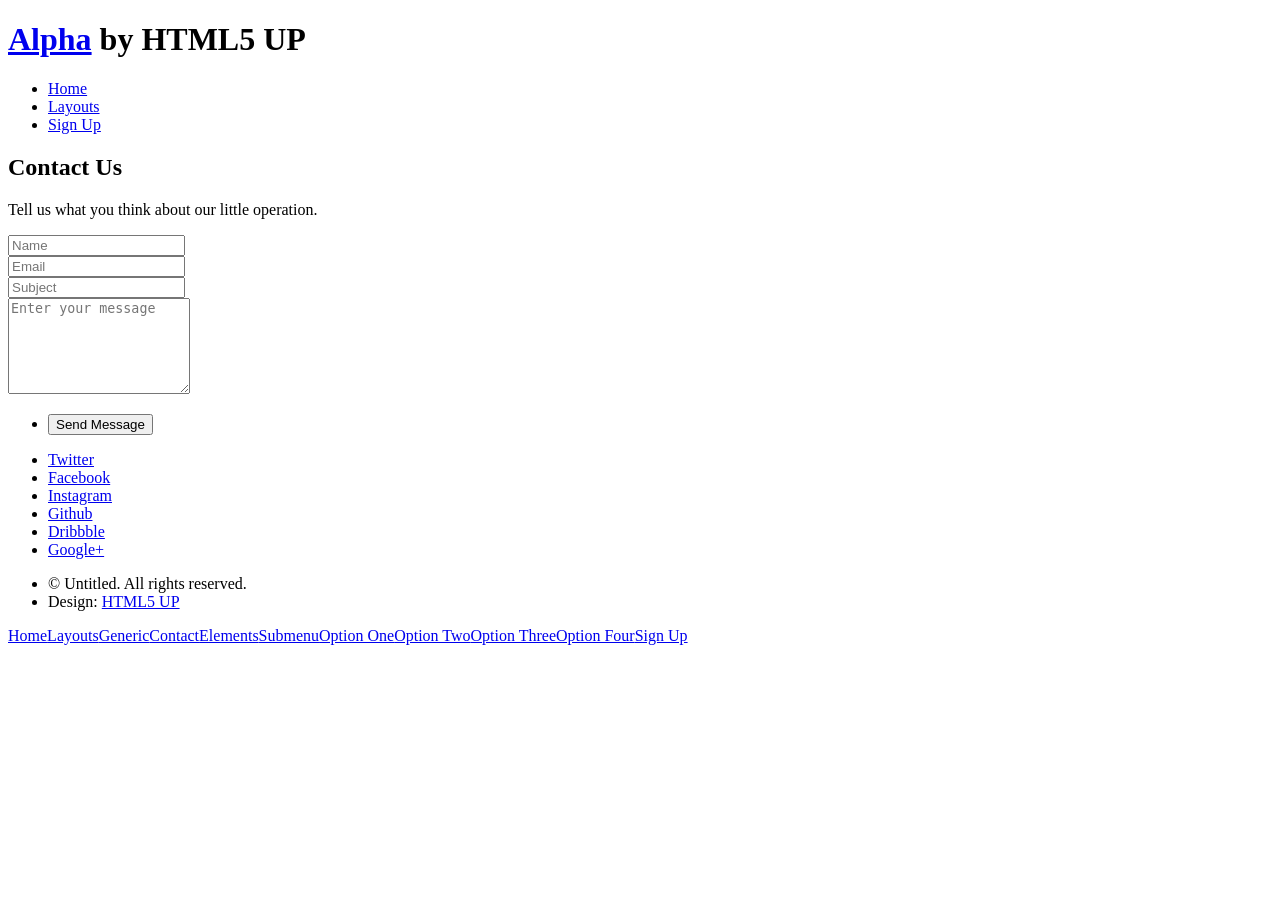
==== commit 7b7bade9: "subindo home do novo site" ====
--- a/contact.html
+++ b/contact.html
@@ -18,10 +18,10 @@
 
 			<!-- Header -->
 				<header id="header">
-					<h1><a href="index.html">Alpha</a> by HTML5 UP</h1>
+					<h1><a href="index.php">Alpha</a> by HTML5 UP</h1>
 					<nav id="nav">
 						<ul>
-							<li><a href="index.html">Home</a></li>
+							<li><a href="index.php">Home</a></li>
 							<li>
 								<a href="#" class="icon fa-angle-down">Layouts</a>
 								<ul>
